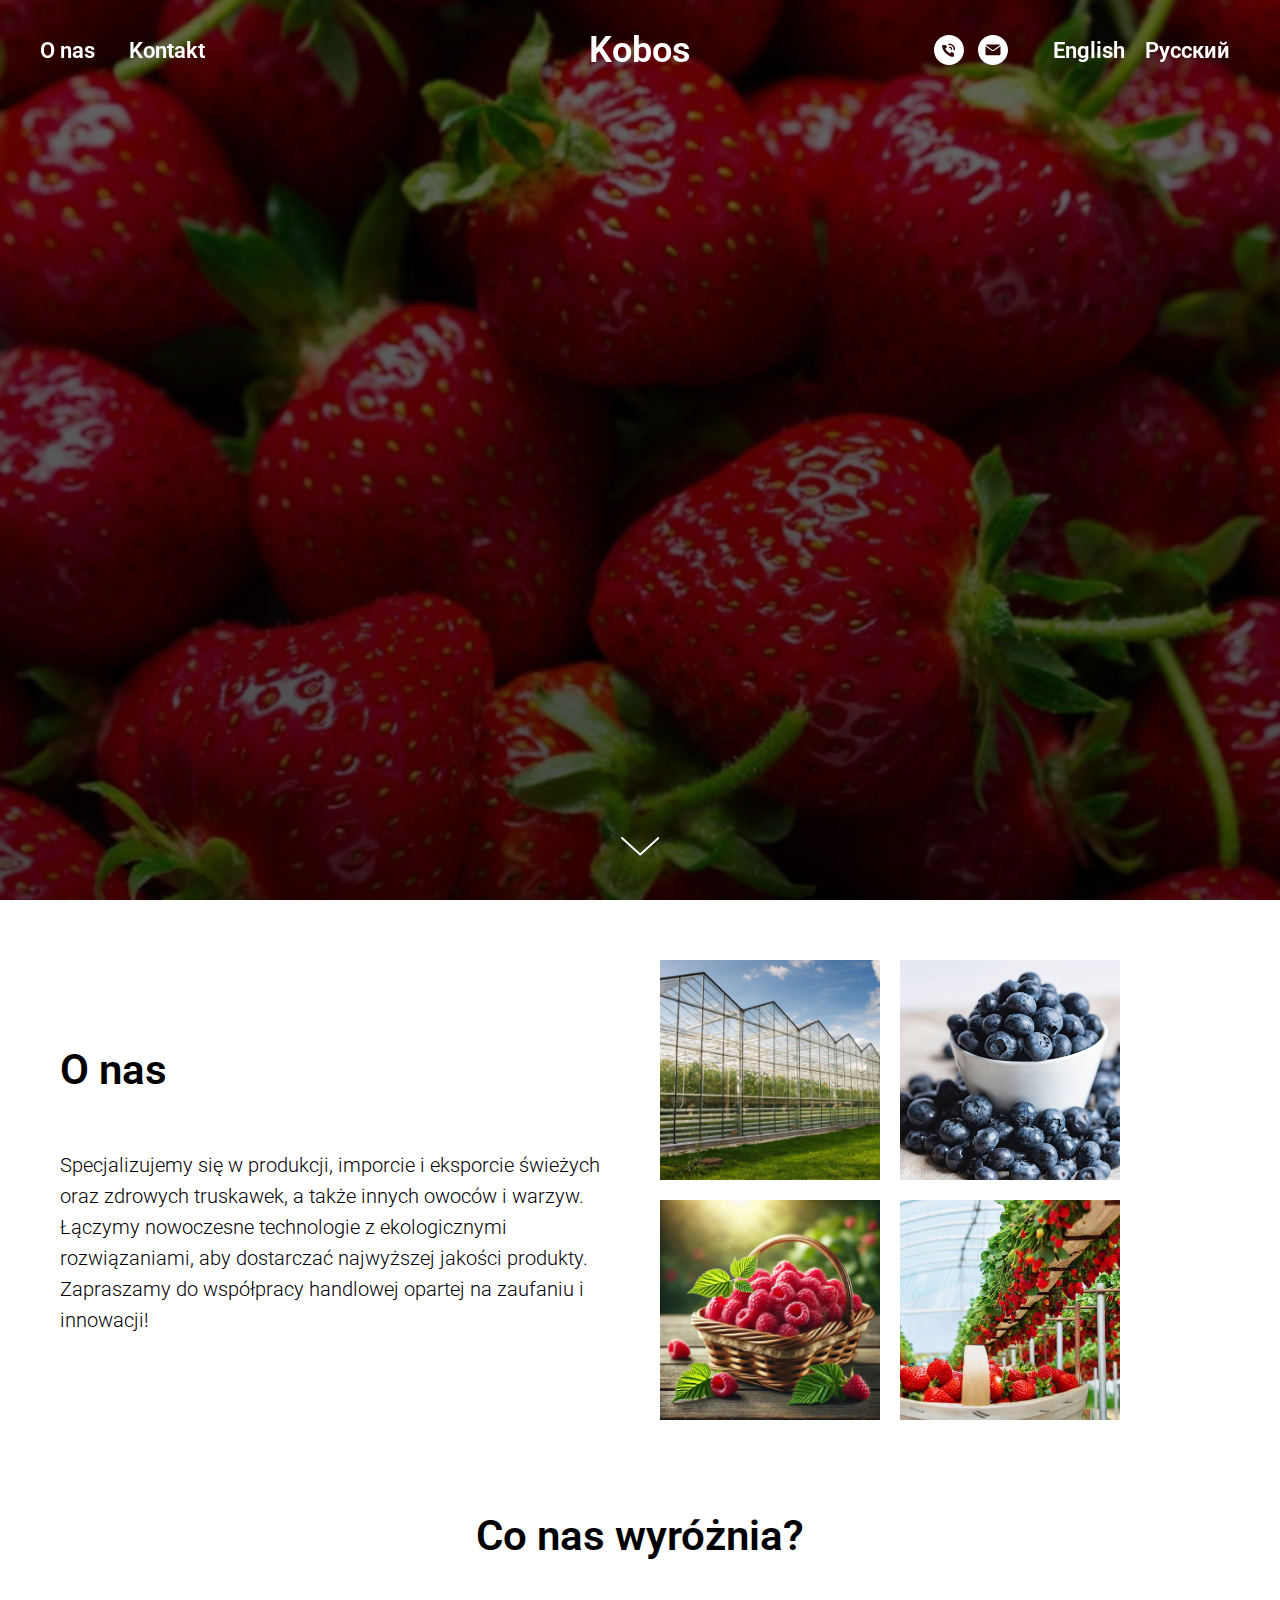
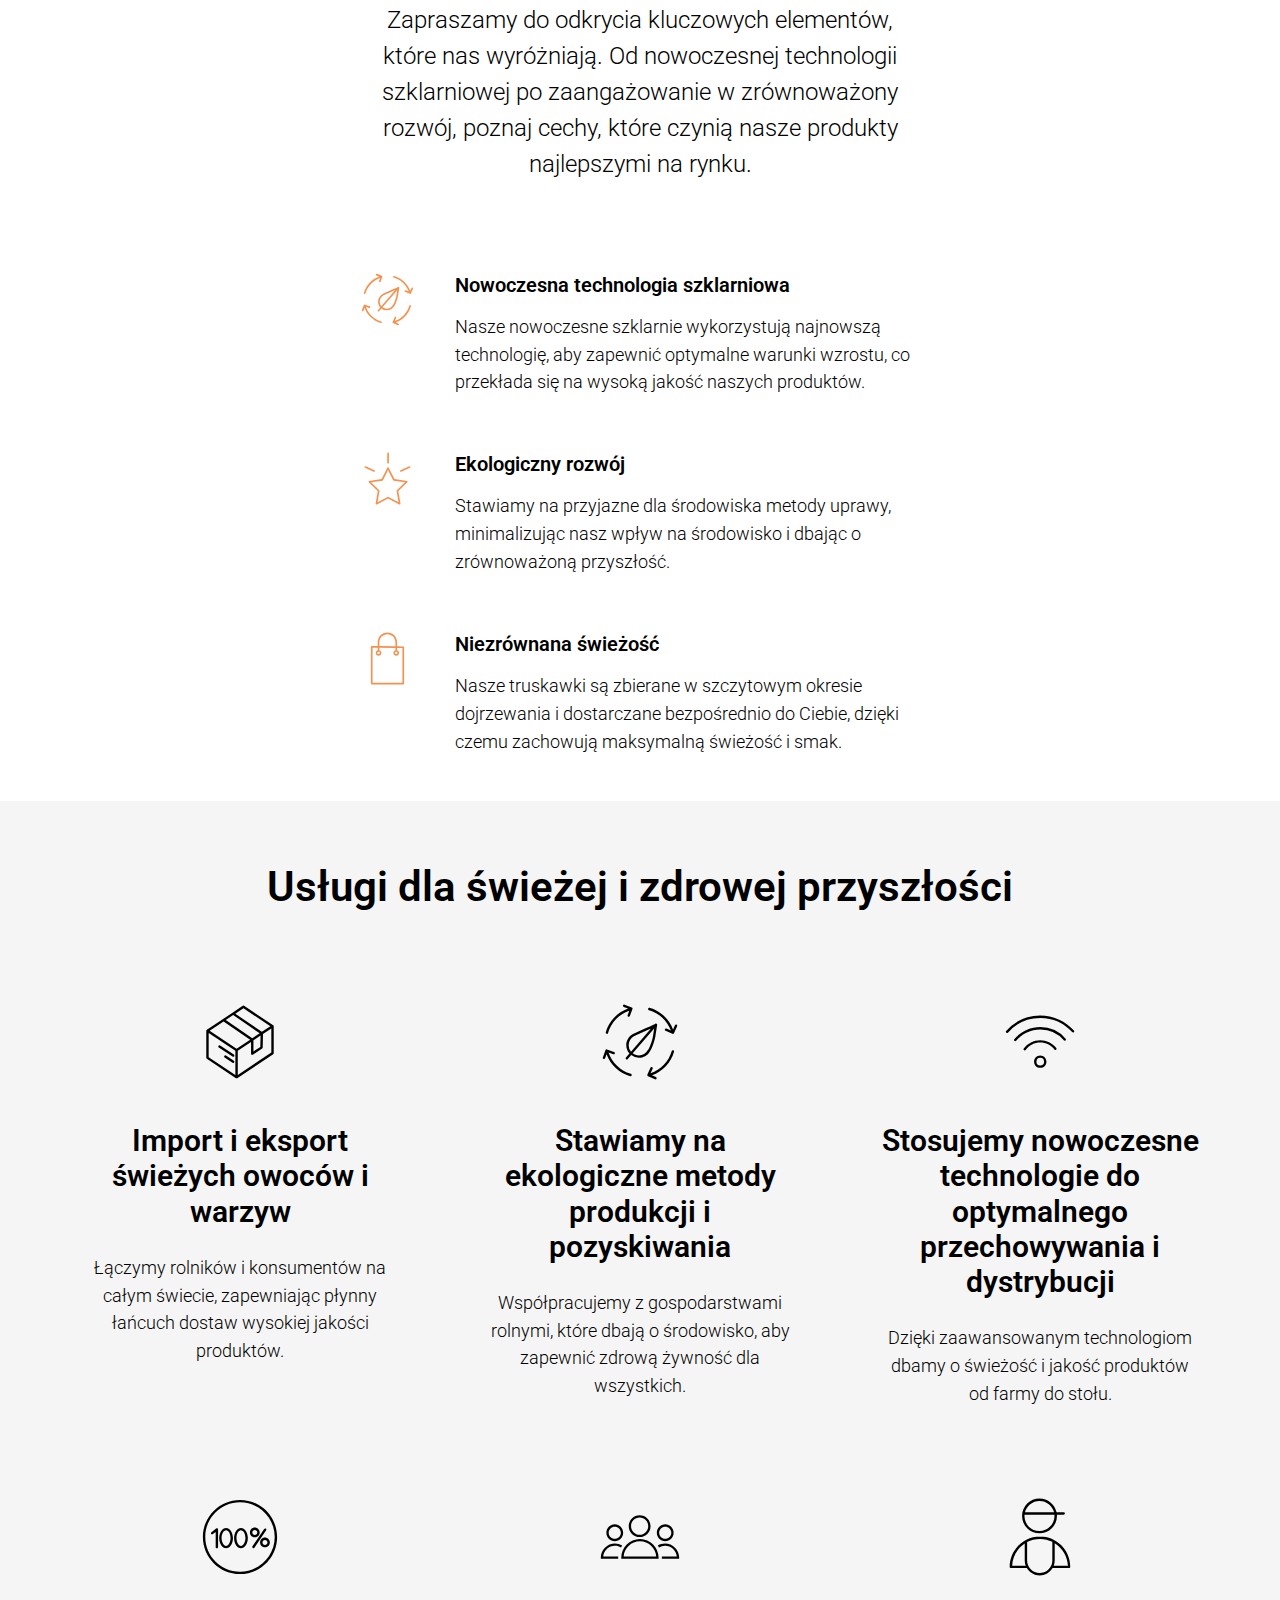
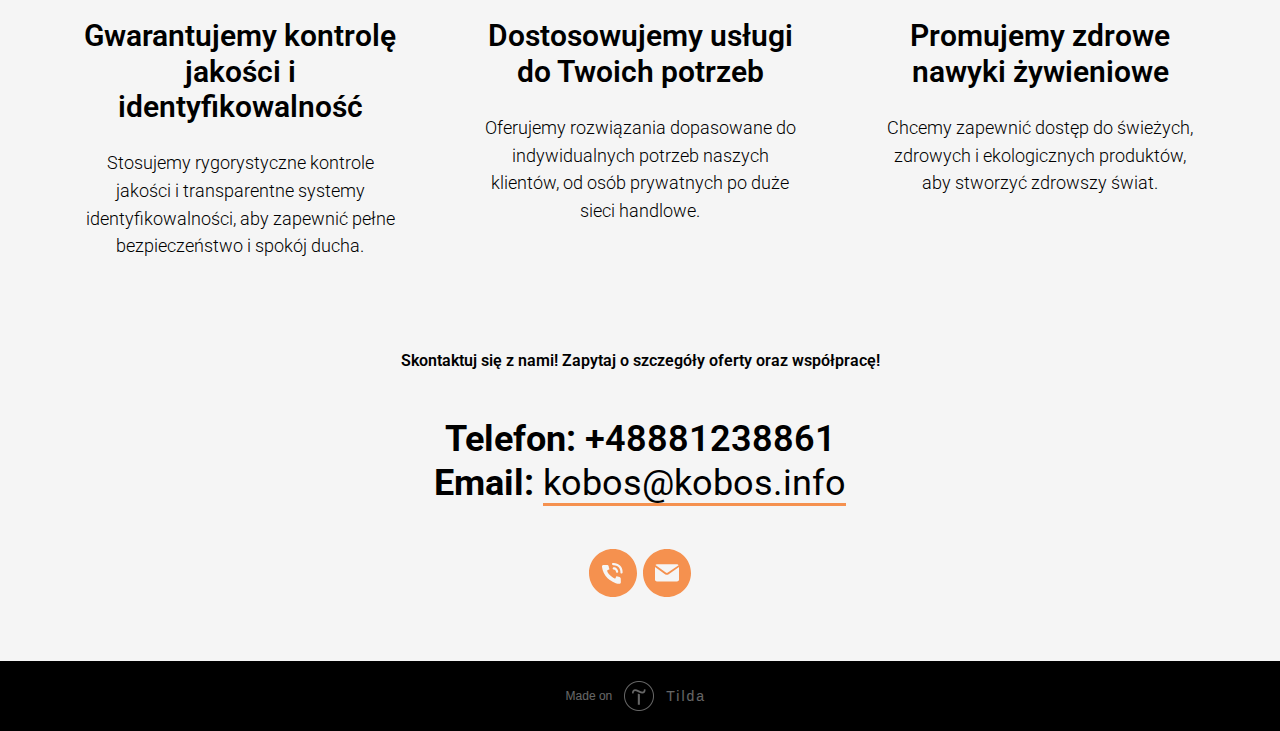
==== index.html @ 2c56009c "inx" ====
<!DOCTYPE html> <html> <head> <meta charset="utf-8" /> <meta http-equiv="Content-Type" content="text/html; charset=utf-8" /> <meta name="viewport" content="width=device-width, initial-scale=1.0" /> <!--metatextblock--> <title>Kobos</title> <meta name="description" content="Kobos to innowacyjna firma specjalizująca się w produkcji, imporcie i eksporcie świeżych truskawek oraz innych owoców i warzyw. Dzięki nowoczesnym technologiom szklarniowym i ekologicznym metodom uprawy, oferujemy produkty o niezrównanej świeżości i smaku. Nasze usługi obejmują kompleksowy łańcuch dostaw, kontrolę jakości oraz dostosowanie oferty do indywidualnych potrzeb klientów. " /> <meta property="og:url" content="http://thisisthetestpopolsku.com" /> <meta property="og:title" content="Kobos" /> <meta property="og:description" content="Kobos to innowacyjna firma specjalizująca się w produkcji, imporcie i eksporcie świeżych truskawek oraz innych owoców i warzyw. Dzięki nowoczesnym technologiom szklarniowym i ekologicznym metodom uprawy, oferujemy produkty o niezrównanej świeżości i smaku. Nasze usługi obejmują kompleksowy łańcuch dostaw, kontrolę jakości oraz dostosowanie oferty do indywidualnych potrzeb klientów. " /> <meta property="og:type" content="website" /> <meta property="og:image" content="images/tild3031-3932-4437-b536-663939386134__-__resize__504x__122222.jpg" /> <link rel="canonical" href="http://thisisthetestpopolsku.com"> <!--/metatextblock--> <meta name="format-detection" content="telephone=no" /> <meta http-equiv="x-dns-prefetch-control" content="on"> <link rel="dns-prefetch" href="https://ws.tildacdn.com">  <link rel="shortcut icon" href="images/tildafavicon.ico" type="image/x-icon" /> <!-- Assets --> <script src="https://neo.tildacdn.com/js/tilda-fallback-1.0.min.js" async charset="utf-8"></script> <link rel="stylesheet" href="css/tilda-grid-3.0.min.css" type="text/css" media="all" onerror="this.loaderr='y';"/> <link rel="stylesheet" href="css/tilda-blocks-page58656379.min.css?t=1734561489" type="text/css" media="all" onerror="this.loaderr='y';" /> <link rel="preconnect" href="https://fonts.gstatic.com"> <link href="https://fonts.googleapis.com/css2?family=Roboto:wght@300;400;500;700&subset=latin,cyrillic" rel="stylesheet"> <link rel="stylesheet" href="css/tilda-animation-2.0.min.css" type="text/css" media="all" onerror="this.loaderr='y';" /> <link rel="stylesheet" href="css/tilda-cover-1.0.min.css" type="text/css" media="all" onerror="this.loaderr='y';" /> <link rel="stylesheet" href="css/tilda-cards-1.0.min.css" type="text/css" media="all" onerror="this.loaderr='y';" /> <script nomodule src="js/tilda-polyfill-1.0.min.js" charset="utf-8"></script> <script type="text/javascript">function t_onReady(func) {if(document.readyState!='loading') {func();} else {document.addEventListener('DOMContentLoaded',func);}}
function t_onFuncLoad(funcName,okFunc,time) {if(typeof window[funcName]==='function') {okFunc();} else {setTimeout(function() {t_onFuncLoad(funcName,okFunc,time);},(time||100));}}function t_throttle(fn,threshhold,scope) {return function() {fn.apply(scope||this,arguments);};}</script> <script src="js/tilda-scripts-3.0.min.js" charset="utf-8" defer onerror="this.loaderr='y';"></script> <script src="js/tilda-blocks-page58656379.min.js?t=1734561489" charset="utf-8" async onerror="this.loaderr='y';"></script> <script src="js/lazyload-1.3.min.export.js" charset="utf-8" async onerror="this.loaderr='y';"></script> <script src="js/tilda-animation-2.0.min.js" charset="utf-8" async onerror="this.loaderr='y';"></script> <script src="js/tilda-menu-1.0.min.js" charset="utf-8" async onerror="this.loaderr='y';"></script> <script src="js/tilda-cover-1.0.min.js" charset="utf-8" async onerror="this.loaderr='y';"></script> <script src="js/tilda-paint-icons.min.js" charset="utf-8" async onerror="this.loaderr='y';"></script> <script src="js/tilda-cards-1.0.min.js" charset="utf-8" async onerror="this.loaderr='y';"></script> <script src="js/tilda-skiplink-1.0.min.js" charset="utf-8" async onerror="this.loaderr='y';"></script> <script src="js/tilda-events-1.0.min.js" charset="utf-8" async onerror="this.loaderr='y';"></script> <script type="text/javascript">window.dataLayer=window.dataLayer||[];</script> <script type="text/javascript">(function() {if((/bot|google|yandex|baidu|bing|msn|duckduckbot|teoma|slurp|crawler|spider|robot|crawling|facebook/i.test(navigator.userAgent))===false&&typeof(sessionStorage)!='undefined'&&sessionStorage.getItem('visited')!=='y'&&document.visibilityState){var style=document.createElement('style');style.type='text/css';style.innerHTML='@media screen and (min-width: 980px) {.t-records {opacity: 0;}.t-records_animated {-webkit-transition: opacity ease-in-out .2s;-moz-transition: opacity ease-in-out .2s;-o-transition: opacity ease-in-out .2s;transition: opacity ease-in-out .2s;}.t-records.t-records_visible {opacity: 1;}}';document.getElementsByTagName('head')[0].appendChild(style);function t_setvisRecs(){var alr=document.querySelectorAll('.t-records');Array.prototype.forEach.call(alr,function(el) {el.classList.add("t-records_animated");});setTimeout(function() {Array.prototype.forEach.call(alr,function(el) {el.classList.add("t-records_visible");});sessionStorage.setItem("visited","y");},400);}
document.addEventListener('DOMContentLoaded',t_setvisRecs);}})();</script></head> <body class="t-body" style="margin:0;"> <!--allrecords--> <div id="allrecords" data-tilda-export="yes" class="t-records" data-hook="blocks-collection-content-node" data-tilda-project-id="11294371" data-tilda-page-id="58656379" data-tilda-formskey="23a54589305b6c9b0b2cc1e511294371" data-tilda-cookie="no" data-tilda-lazy="yes" data-tilda-root-zone="one"> <div id="rec828900079" class="r t-rec" style=" " data-animationappear="off" data-record-type="446"> <!-- T446 --> <div id="nav828900079marker"></div> <div
id="nav828900079"
class="t446 t446__positionfixed "
style="background-color: rgba(0,0,0, 0); height:100px; " data-bgcolor-hex="#000000" data-bgcolor-rgba="rgba(0,0,0,0)" data-navmarker="nav828900079marker" data-appearoffset="" data-bgopacity-two="1" data-menushadow="" data-menushadow-css="0px 1px 3px rgba(0,0,0,0)" data-bgopacity="0" data-menu="yes" data-bgcolor-rgba-afterscroll="rgba(0,0,0,1)"> <div class="t446__maincontainer " style="height:100px;"> <div class="t446__logowrapper"> <div class="t446__logowrapper2"> <div> <div class="t446__logo t-title" field="title">Kobos</div> </div> </div> </div> <div class="t446__leftwrapper" style=" text-align: left;"> <div class="t446__leftmenuwrapper"> <ul class="t446__list t-menu__list"> <li class="t446__list_item" style="padding:0 15px 0 0;"> <a class="t-menu__link-item" href="#about" data-menu-submenu-hook="" data-menu-item-number="1">O nas</a> </li> <li class="t446__list_item" style="padding:0 0 0 15px;"> <a class="t-menu__link-item" href="#contacts" data-menu-submenu-hook="" data-menu-item-number="2">Kontakt</a> </li> </ul> </div> </div> <div class="t446__rightwrapper" style=" text-align: right;"> <div class="t446__rightmenuwrapper"> <ul class="t446__list t-menu__list"> </ul> </div> <div class="t446__additionalwrapper"> <div class="t-sociallinks"> <ul role="list" class="t-sociallinks__wrapper" aria-label="Social media links"> <!-- new soclinks --><li class="t-sociallinks__item t-sociallinks__item_phone"><a href="tel:+48881238861" target="_blank" rel="nofollow" aria-label="Telefon" title="Telefon" style="width: 30px; height: 30px;"><svg class="t-sociallinks__svg" role="presentation" width=30px height=30px viewBox="0 0 100 100" fill="none"
xmlns="http://www.w3.org/2000/svg"> <path fill-rule="evenodd" clip-rule="evenodd"
d="M50 100C77.6142 100 100 77.6142 100 50C100 22.3858 77.6142 0 50 0C22.3858 0 0 22.3858 0 50C0 77.6142 22.3858 100 50 100ZM50.0089 29H51.618C56.4915 29.0061 61.1633 30.9461 64.6073 34.3938C68.0512 37.8415 69.9856 42.5151 69.9856 47.3879V48.9968C69.9338 49.5699 69.6689 50.1027 69.2433 50.49C68.8177 50.8772 68.2623 51.0908 67.6868 51.0884H67.5029C66.8966 51.0358 66.3359 50.745 65.9437 50.2796C65.5516 49.8143 65.36 49.2124 65.4109 48.6061V47.3879C65.4109 43.7303 63.9578 40.2225 61.3711 37.6362C58.7844 35.0499 55.2761 33.597 51.618 33.597H50.3997C49.79 33.6488 49.1847 33.4563 48.7169 33.0619C48.2492 32.6675 47.9573 32.1035 47.9054 31.4939C47.8536 30.8843 48.0461 30.279 48.4406 29.8114C48.835 29.3437 49.3992 29.0518 50.0089 29ZM56.889 49.0132C56.4579 48.5821 56.2157 47.9975 56.2157 47.3879C56.2157 46.1687 55.7313 44.9994 54.869 44.1373C54.0068 43.2752 52.8374 42.7909 51.618 42.7909C51.0083 42.7909 50.4236 42.5488 49.9925 42.1177C49.5614 41.6867 49.3192 41.102 49.3192 40.4924C49.3192 39.8828 49.5614 39.2982 49.9925 38.8672C50.4236 38.4361 51.0083 38.1939 51.618 38.1939C54.0568 38.1939 56.3956 39.1626 58.1201 40.8868C59.8445 42.611 60.8133 44.9495 60.8133 47.3879C60.8133 47.9975 60.5711 48.5821 60.14 49.0132C59.7089 49.4442 59.1242 49.6864 58.5145 49.6864C57.9048 49.6864 57.3201 49.4442 56.889 49.0132ZM66.4011 69.0663L66.401 69.0846C66.3999 69.5725 66.2967 70.0547 66.0981 70.5003C65.8998 70.9451 65.611 71.3435 65.2499 71.67C64.8674 72.0182 64.4123 72.2771 63.9176 72.428C63.4516 72.5702 62.9613 72.6132 62.4782 72.5546C58.2475 72.53 53.4102 70.5344 49.1802 68.1761C44.8871 65.7827 41.0444 62.915 38.8019 60.9903L38.7681 60.9613L38.7367 60.9299C32.3303 54.5198 28.2175 46.1735 27.0362 37.186C26.9623 36.6765 27.0018 36.157 27.1519 35.6645C27.3027 35.1695 27.5615 34.7142 27.9094 34.3314C28.2397 33.9658 28.6436 33.6742 29.0944 33.4757C29.5447 33.2775 30.0316 33.1766 30.5234 33.1796H37.4967C38.299 33.1636 39.0826 33.4244 39.7156 33.9184C40.3527 34.4156 40.7979 35.1184 40.9754 35.9071L41.0038 36.0335V36.1631C41.0038 36.4901 41.0787 36.795 41.1847 37.2268C41.2275 37.4012 41.2755 37.5965 41.3256 37.8221L41.326 37.8238C41.583 38.9896 41.925 40.1351 42.3491 41.251L42.7322 42.259L38.4899 44.26L38.4846 44.2625C38.204 44.3914 37.986 44.6263 37.8784 44.9157L37.8716 44.934L37.8642 44.952C37.7476 45.236 37.7476 45.5545 37.8642 45.8385L37.9144 45.9608L37.9359 46.0912C38.0802 46.9648 38.5603 48.0981 39.4062 49.4169C40.243 50.7215 41.3964 52.1437 42.808 53.5872C45.6206 56.4634 49.3981 59.3625 53.5798 61.5387C53.8533 61.6395 54.1552 61.6343 54.4257 61.5231L54.4437 61.5157L54.462 61.5089C54.7501 61.4016 54.9842 61.1848 55.1133 60.9057L55.1148 60.9023L57.0232 56.6591L58.0397 57.03C59.1934 57.4509 60.3737 57.7947 61.5729 58.0592L61.5785 58.0605L61.5841 58.0618C62.152 58.1929 62.7727 58.3042 63.3802 58.3942L63.4231 58.4006L63.4654 58.4101C64.2537 58.5877 64.956 59.0332 65.453 59.6706C65.9429 60.2991 66.2033 61.0758 66.1916 61.8721L66.4011 69.0663Z"
fill="#ffffff" /> </svg></a></li>&nbsp;<li class="t-sociallinks__item t-sociallinks__item_email"><a href="mailto:kobos@kobos.info?subject=Szczegóły oferty." target="_blank" rel="nofollow" aria-label="Email" title="Email" style="width: 30px; height: 30px;"><svg class="t-sociallinks__svg" role="presentation" width=30px height=30px viewBox="0 0 100 100" fill="none" xmlns="http://www.w3.org/2000/svg"> <path fill-rule="evenodd" clip-rule="evenodd" d="M50 100C77.6142 100 100 77.6142 100 50C100 22.3858 77.6142 0 50 0C22.3858 0 0 22.3858 0 50C0 77.6142 22.3858 100 50 100ZM51.8276 49.2076L74.191 33.6901C73.4347 32.6649 72.2183 32 70.8466 32H29.1534C27.8336 32 26.6576 32.6156 25.8968 33.5752L47.5881 49.172C48.8512 50.0802 50.5494 50.0945 51.8276 49.2076ZM75 63.6709V37.6286L53.4668 52.57C51.1883 54.151 48.1611 54.1256 45.9095 52.5066L25 37.4719V63.6709C25 65.9648 26.8595 67.8243 29.1534 67.8243H70.8466C73.1405 67.8243 75 65.9648 75 63.6709Z" fill="#ffffff"/> </svg></a></li><!-- /new soclinks --> </ul> </div> <div class="t446__right_langs"> <div class="t446__right_buttons_wrap"> <div class="t446__right_langs_lang"> <a style="" href="kobos.info/en">English</a> </div> <div class="t446__right_langs_lang"> <a style="" href="kobos.info/ru">Русский</a> </div> </div> </div> </div> </div> </div> </div> <style>@media screen and (max-width:980px){#rec828900079 .t446{position:static;}}</style> <script>t_onReady(function() {t_onFuncLoad('t446_checkOverflow',function() {t_onFuncLoad('t446_setLogoPadding',function(){t446_setLogoPadding('828900079');});window.addEventListener('resize',t_throttle(function() {t446_checkOverflow('828900079','100');}));window.addEventListener('load',function() {t446_checkOverflow('828900079','100');});t446_checkOverflow('828900079','100');});t_onFuncLoad('t_menu__interactFromKeyboard',function() {t_menu__interactFromKeyboard('828900079');});});t_onReady(function() {t_onFuncLoad('t_menu__highlightActiveLinks',function() {t_menu__highlightActiveLinks('.t446__list_item a');});t_onFuncLoad('t_menu__findAnchorLinks',function() {t_menu__findAnchorLinks('828900079','.t446__list_item a');});});t_onReady(function() {t_onFuncLoad('t_menu__setBGcolor',function() {t_menu__setBGcolor('828900079','.t446');window.addEventListener('resize',t_throttle(function() {t_menu__setBGcolor('828900079','.t446');}));});});t_onReady(function() {t_onFuncLoad('t_menu__changeBgOpacity',function() {t_menu__changeBgOpacity('828900079','.t446');window.addEventListener('scroll',t_throttle(function() {t_menu__changeBgOpacity('828900079','.t446');}));});});</script> <style>#rec828900079 .t-menu__link-item{}@supports (overflow:-webkit-marquee) and (justify-content:inherit){#rec828900079 .t-menu__link-item,#rec828900079 .t-menu__link-item.t-active{opacity:1 !important;}}</style> <style> #rec828900079 .t446__logowrapper2 a{font-size:36px;color:#ffffff;font-weight:600;}#rec828900079 a.t-menu__link-item{font-size:22px;color:#ffffff;font-weight:600;}#rec828900079 .t446__right_langs_lang a{font-size:22px;color:#ffffff;font-weight:600;}</style> <style> #rec828900079 .t446__logo{color:#ffffff;font-weight:600;}@media screen and (min-width:900px){#rec828900079 .t446__logo{font-size:36px;}}</style> <!--[if IE 8]> <style>#rec828900079 .t446{filter:progid:DXImageTransform.Microsoft.gradient(startColorStr='#D9000000',endColorstr='#D9000000');}</style> <![endif]--> </div> <div id="rec828900080" class="r t-rec" style=" " data-animationappear="off" data-record-type="205"> <!-- cover --> <div class="t-cover" id="recorddiv828900080"bgimgfield="img"style="height:100vh;background-image:url('images/tild3031-3932-4437-b536-663939386134__-__resize__20x__122222.jpg');"> <div class="t-cover__carrier" id="coverCarry828900080"data-content-cover-id="828900080"data-content-cover-bg="images/tild3031-3932-4437-b536-663939386134__122222.jpg"data-display-changed="true"data-content-cover-height="100vh"data-content-cover-parallax=""data-content-use-image-for-mobile-cover=""style="height:100vh;background-attachment:scroll; "itemscope itemtype="http://schema.org/ImageObject"><meta itemprop="image" content="images/tild3031-3932-4437-b536-663939386134__122222.jpg"></div> <div class="t-cover__filter" style="height:100vh;background-image: -moz-linear-gradient(top, rgba(0,0,0,0.60), rgba(0,0,0,0.70));background-image: -webkit-linear-gradient(top, rgba(0,0,0,0.60), rgba(0,0,0,0.70));background-image: -o-linear-gradient(top, rgba(0,0,0,0.60), rgba(0,0,0,0.70));background-image: -ms-linear-gradient(top, rgba(0,0,0,0.60), rgba(0,0,0,0.70));background-image: linear-gradient(top, rgba(0,0,0,0.60), rgba(0,0,0,0.70));filter: progid:DXImageTransform.Microsoft.gradient(startColorStr='#66000000', endColorstr='#4c000000');"></div> <div class="t-container"> <div class="t-width t-width_10" style="margin:0 auto;"> <div class="t-cover__wrapper t-valign_middle" style="height:100vh; position: relative;z-index:1;"> <div class="t182"> <div data-hook-content="covercontent"> <div class="t182__wrapper"> <div class="t182__title t-title t-title_xl t-animate" data-animate-style="fadeinup" data-animate-group="yes" field="title"><strong style="font-family: Roboto;">Poczuj różnicę </strong></div> <div class="t182__descr t-descr t-descr_lg t-animate" data-animate-style="fadeinup" data-animate-group="yes" field="descr">Spróbuj wyjątkowego smaku i jakości naszych innowacyjnych truskawek oraz innych produktów, uprawianych w nowoczesnej szklarni z wykorzystaniem ekologicznych technologii.</div> </div> </div> </div> </div> </div> </div> <!-- arrow --> <div class="t-cover__arrow"><div class="t-cover__arrow-wrapper t-cover__arrow-wrapper_animated"><div class="t-cover__arrow_mobile"><svg role="presentation" class="t-cover__arrow-svg" style="fill:#ffffff;" x="0px" y="0px" width="38.417px" height="18.592px" viewBox="0 0 38.417 18.592" style="enable-background:new 0 0 38.417 18.592;"><g><path d="M19.208,18.592c-0.241,0-0.483-0.087-0.673-0.261L0.327,1.74c-0.408-0.372-0.438-1.004-0.066-1.413c0.372-0.409,1.004-0.439,1.413-0.066L19.208,16.24L36.743,0.261c0.411-0.372,1.042-0.342,1.413,0.066c0.372,0.408,0.343,1.041-0.065,1.413L19.881,18.332C19.691,18.505,19.449,18.592,19.208,18.592z"/></g></svg></div></div></div> <!-- arrow --> </div> </div> <div id="rec828900081" class="r t-rec" style=" " data-record-type="215"> <a name="about" style="font-size:0;"></a> </div> <div id="rec828900082" class="r t-rec t-rec_pt_60 t-rec_pb_90" style="padding-top:60px;padding-bottom:90px; " data-record-type="486"> <!-- T486 --> <div class="t486"> <div class="t-container"> <div class="t486__top t-col t-col_6 "> <div class="t486__textwrapper t-align_left"> <div class="t486__content t-valign_middle"> <div class="t486__box"> <div class="t486__title t-title t-title_xs " field="title">O nas</div> <div class="t486__descr t-descr t-descr_md " field="descr"><br />Specjalizujemy się w produkcji, imporcie i eksporcie świeżych oraz zdrowych truskawek, a także innych owoców i warzyw. Łączymy nowoczesne technologie z ekologicznymi rozwiązaniami, aby dostarczać najwyższej jakości produkty. Zapraszamy do współpracy handlowej opartej na zaufaniu i innowacji!</div> </div> </div> </div> </div> <div class="t-col t-col_5 "> <div class="t486__imgcontainer"> <div class="t486__row"> <div class="t486__imgwrapper" itemscope itemtype="http://schema.org/ImageObject"> <meta itemprop="image" content="images/tild3465-3631-4432-a630-343834353462__fotolia_70254094_s-8.jpg"> <div class="t486__blockimg t-bgimg" data-original="images/tild3465-3631-4432-a630-343834353462__fotolia_70254094_s-8.jpg"
bgimgfield="img"
style="background-image:url('images/tild3465-3631-4432-a630-343834353462__-__resizeb__20x__fotolia_70254094_s-8.jpg');"></div> <div class="t486__separator"></div> </div> <div class="t486__imgwrapper" itemscope itemtype="http://schema.org/ImageObject"> <meta itemprop="image" content="images/tild3261-6364-4937-b738-353063343534__131-bor-wki-i-ich-le.jpg"> <div class="t486__blockimg t-bgimg" data-original="images/tild3261-6364-4937-b738-353063343534__131-bor-wki-i-ich-le.jpg"
bgimgfield="img2"
style="background-image:url('images/tild3261-6364-4937-b738-353063343534__-__resizeb__20x__131-bor-wki-i-ich-le.jpg');"></div> <div class="t486__separator"></div> </div> </div> <div class="t486__row t486__row_last"> <div class="t486__imgwrapper" itemscope itemtype="http://schema.org/ImageObject"> <meta itemprop="image" content="images/tild6135-6334-4630-b036-613161666666__maliny.jpg"> <div class="t486__blockimg t-bgimg" data-original="images/tild6135-6334-4630-b036-613161666666__maliny.jpg"
bgimgfield="img3"
style="background-image:url('images/tild6135-6334-4630-b036-613161666666__-__resizeb__20x__maliny.jpg');"></div> <div class="t486__separator"></div> </div> <div class="t486__imgwrapper" itemscope itemtype="http://schema.org/ImageObject"> <meta itemprop="image" content="images/tild3063-3661-4535-b064-386335343566__12333.jpg"> <div class="t486__blockimg t-bgimg" data-original="images/tild3063-3661-4535-b064-386335343566__12333.jpg"
bgimgfield="img4"
style="background-image:url('images/tild3063-3661-4535-b064-386335343566__-__resizeb__20x__12333.jpg');"></div> <div class="t486__separator"></div> </div> </div> </div> </div> </div> </div> <script>t_onReady(function() {t_onFuncLoad('t486_setHeight',function() {window.addEventListener('resize',t_throttle(function() {t486_setHeight('828900082');}));t486_setHeight('828900082');var rec=document.querySelector('#rec828900082');if(rec) {var wrapper=rec.querySelector('.t486');if(wrapper) {wrapper.addEventListener('displayChanged',function() {t486_setHeight('828900082');});}}});});</script> <style> #rec828900082 .t486__title{color:#000000;}#rec828900082 .t486__descr{color:#000000;}</style> </div> <div id="rec828900088" class="r t-rec t-rec_pb_45" style="padding-bottom:45px;background-color:#ffffff; " data-record-type="508" data-bg-color="#ffffff"> <!-- t508 --> <div class="t508"> <div class="t-section__container t-container t-container_flex"> <div class="t-col t-col_12 "> <div
class="t-section__title t-title t-title_xs t-align_center t-margin_auto"
field="btitle">
Co nas wyróżnia?
</div> <div
class="t-section__descr t-descr t-descr_xl t-align_center t-margin_auto"
field="bdescr">
Zapraszamy do odkrycia kluczowych elementów, które nas wyróżniają. Od nowoczesnej technologii szklarniowej po zaangażowanie w zrównoważony rozwój, poznaj cechy, które czynią nasze produkty najlepszymi na rynku.
</div> </div> </div> <style>.t-section__descr {max-width:560px;}#rec828900088 .t-section__title {margin-bottom:40px;}#rec828900088 .t-section__descr {margin-bottom:90px;}@media screen and (max-width:960px) {#rec828900088 .t-section__title {margin-bottom:20px;}#rec828900088 .t-section__descr {margin-bottom:45px;}}</style> <ul role="list" class="t508__container t-container"> <li class="t-col t-col_6 t-prefix_3 t-item t-list__item "> <div class="t-cell t-valign_top"> <div class="t508__bgimg t-bgimg"
imgfield="li_img__1476889049104" data-original="images/lib__icons__tilda__recycle_eco_leaf.svg" data-color="#f5914f"
style=" background-image: url('images/lib__icons__tilda__recycle_eco_leaf.svg');"
itemscope itemtype="http://schema.org/ImageObject"> <meta itemprop="image" content="images/lib__icons__tilda__recycle_eco_leaf.svg"> </div> </div> <div class="t508__textwrapper t-cell t-valign_top"> <div class="t-name t-name_md t508__bottommargin" field="li_title__1476889049104"> Nowoczesna technologia szklarniowa</div> <div class="t508__descr t-descr t-descr_sm" field="li_descr__1476889049104"> Nasze nowoczesne szklarnie wykorzystują najnowszą technologię, aby zapewnić optymalne warunki wzrostu, co przekłada się na wysoką jakość naszych produktów.</div> </div> </li> <li class="t-col t-col_6 t-prefix_3 t-item t-list__item "> <div class="t-cell t-valign_top"> <div class="t508__bgimg t-bgimg"
imgfield="li_img__1476889075209" data-original="images/lib__tildaicon__32663364-6535-4231-b066-646430336266__quality.svg" data-color="#f5914f"
style=" background-image: url('images/lib__tildaicon__32663364-6535-4231-b066-646430336266__quality.svg');"
itemscope itemtype="http://schema.org/ImageObject"> <meta itemprop="image" content="images/lib__tildaicon__32663364-6535-4231-b066-646430336266__quality.svg"> </div> </div> <div class="t508__textwrapper t-cell t-valign_top"> <div class="t-name t-name_md t508__bottommargin" field="li_title__1476889075209">Ekologiczny rozwój</div> <div class="t508__descr t-descr t-descr_sm" field="li_descr__1476889075209"> Stawiamy na przyjazne dla środowiska metody uprawy, minimalizując nasz wpływ na środowisko i dbając o zrównoważoną przyszłość.</div> </div> </li> <li class="t-col t-col_6 t-prefix_3 t-item t-list__item "> <div class="t-cell t-valign_top"> <div class="t508__bgimg t-bgimg"
imgfield="li_img__1476889079427" data-original="images/lib__icons__tilda__bag_cart.svg" data-color="#f5914f"
style=" background-image: url('images/lib__icons__tilda__bag_cart.svg');"
itemscope itemtype="http://schema.org/ImageObject"> <meta itemprop="image" content="images/lib__icons__tilda__bag_cart.svg"> </div> </div> <div class="t508__textwrapper t-cell t-valign_top"> <div class="t-name t-name_md t508__bottommargin" field="li_title__1476889079427"> Niezrównana świeżość</div> <div class="t508__descr t-descr t-descr_sm" field="li_descr__1476889079427"> Nasze truskawki są zbierane w szczytowym okresie dojrzewania i dostarczane bezpośrednio do Ciebie, dzięki czemu zachowują maksymalną świeżość i smak.</div> </div> </li> </ul> </div> <script>t_onReady(function() {t_onFuncLoad('t__paintIcons',function() {t__paintIcons('828900088','.t508__img, .t508__bgimg');});});</script> </div> <div id="rec828900086" class="r t-rec t-rec_pt_60 t-rec_pb_30" style="padding-top:60px;padding-bottom:30px;background-color:#f5f5f5; " data-animationappear="off" data-record-type="844" data-bg-color="#f5f5f5"> <!-- t844 --> <div class="t844"> <div class="t-section__container t-container t-container_flex"> <div class="t-col t-col_12 "> <div
class="t-section__title t-title t-title_xs t-align_center t-margin_auto"
field="btitle">
Usługi dla świeżej i zdrowej przyszłości
</div> </div> </div> <style>.t-section__descr {max-width:560px;}#rec828900086 .t-section__title {margin-bottom:90px;}#rec828900086 .t-section__descr {}@media screen and (max-width:960px) {#rec828900086 .t-section__title {margin-bottom:45px;}}</style> <div class="t844__container t-card__container t-container"> <div class="t-card__col t-card__col_withoutbtn t844__col t-col t-col_4 t-align_center t-item"> <img class="t844__img t-img"
src="images/lib__icons__tilda__box_delivery.svg"
imgfield="li_img__6324642165530"
style="width:80px;" alt=""> <div class="t844__wrappercenter"> <div class="t-card__title t-heading t-heading_md" field="li_title__6324642165530">
Import i eksport świeżych owoców i warzyw
</div> <div class="t-card__descr t-descr t-descr_sm" field="li_descr__6324642165530">
Łączymy rolników i konsumentów na całym świecie, zapewniając płynny łańcuch dostaw wysokiej jakości produktów.
</div> </div> </div> <div class="t-card__col t-card__col_withoutbtn t844__col t-col t-col_4 t-align_center t-item"> <img class="t844__img t-img"
src="images/lib__icons__tilda__recycle_eco_leaf.svg"
imgfield="li_img__6324642165531"
style="width:80px;" alt=""> <div class="t844__wrappercenter"> <div class="t-card__title t-heading t-heading_md" field="li_title__6324642165531">
Stawiamy na ekologiczne metody produkcji i pozyskiwania
</div> <div class="t-card__descr t-descr t-descr_sm" field="li_descr__6324642165531">
Współpracujemy z gospodarstwami rolnymi, które dbają o środowisko, aby zapewnić zdrową żywność dla wszystkich.
</div> </div> </div> <div class="t-card__col t-card__col_withoutbtn t844__col t-col t-col_4 t-align_center t-item"> <img class="t844__img t-img"
src="images/lib__icons__tilda__wi-fi_wifi_network_internet.svg"
imgfield="li_img__6324642165532"
style="width:80px;" alt=""> <div class="t844__wrappercenter"> <div class="t-card__title t-heading t-heading_md" field="li_title__6324642165532">
Stosujemy nowoczesne technologie do optymalnego przechowywania i dystrybucji
</div> <div class="t-card__descr t-descr t-descr_sm" field="li_descr__6324642165532">
Dzięki zaawansowanym technologiom dbamy o świeżość i jakość produktów od farmy do stołu.
</div> </div> </div> <div class="t-clear t844__separator" style=""></div> <div class="t-card__col t-card__col_withoutbtn t844__col t-col t-col_4 t-align_center t-item"> <img class="t844__img t-img"
src="images/lib__icons__tilda__guarantee.svg"
imgfield="li_img__6324642165533"
style="width:80px;" alt=""> <div class="t844__wrappercenter"> <div class="t-card__title t-heading t-heading_md" field="li_title__6324642165533">
Gwarantujemy kontrolę jakości i identyfikowalność
</div> <div class="t-card__descr t-descr t-descr_sm" field="li_descr__6324642165533">
Stosujemy rygorystyczne kontrole jakości i transparentne systemy identyfikowalności, aby zapewnić pełne bezpieczeństwo i spokój ducha.
</div> </div> </div> <div class="t-card__col t-card__col_withoutbtn t844__col t-col t-col_4 t-align_center t-item"> <img class="t844__img t-img"
src="images/lib__icons__tilda__group_team_people.svg"
imgfield="li_img__6324642165534"
style="width:80px;" alt=""> <div class="t844__wrappercenter"> <div class="t-card__title t-heading t-heading_md" field="li_title__6324642165534">
Dostosowujemy usługi do Twoich potrzeb
</div> <div class="t-card__descr t-descr t-descr_sm" field="li_descr__6324642165534">
Oferujemy rozwiązania dopasowane do indywidualnych potrzeb naszych klientów, od osób prywatnych po duże sieci handlowe.
</div> </div> </div> <div class="t-card__col t-card__col_withoutbtn t844__col t-col t-col_4 t-align_center t-item"> <img class="t844__img t-img"
src="images/lib__icons__tilda__kid_boy_person.svg"
imgfield="li_img__6324642165535"
style="width:80px;" alt=""> <div class="t844__wrappercenter"> <div class="t-card__title t-heading t-heading_md" field="li_title__6324642165535">
Promujemy zdrowe nawyki żywieniowe
</div> <div class="t-card__descr t-descr t-descr_sm" field="li_descr__6324642165535">
Chcemy zapewnić dostęp do świeżych, zdrowych i ekologicznych produktów, aby stworzyć zdrowszy świat.
</div> </div> </div> </div> </div> <script>t_onReady(function() {t_onFuncLoad('t844_init',function() {t844_init('828900086');});});</script> </div> <div id="rec828900092" class="r t-rec" style=" " data-record-type="215"> <a name="contacts" style="font-size:0;"></a> </div> <div id="rec828900093" class="r t-rec t-rec_pt_60 t-rec_pb_60" style="padding-top:60px;padding-bottom:60px;background-color:#f5f5f5; " data-record-type="551" data-bg-color="#f5f5f5"> <!-- t551--> <div class="t551"> <div class="t-container"> <div class="t-col t-col_6 t-prefix_3 t-align_center"> <div class="t551__title t-name t-name_xs" field="title" data-animate-order="1">Skontaktuj się z nami! Zapytaj o szczegóły oferty oraz współpracę!</div> <div class="t551__contacts t-title t-title_xxs" field="text" data-animate-order="2" data-animate-delay="0.3"><strong>Telefon: </strong>+48881238861<br /><strong>Email: </strong><a href="mailto:kobos@kobos.info" style="font-weight: 400;">kobos@kobos.info</a><span style="font-weight: 400;"> </span></div> <div class="t-sociallinks"> <ul role="list" class="t-sociallinks__wrapper" aria-label="Social media links"> <!-- new soclinks --><li class="t-sociallinks__item t-sociallinks__item_phone"><a href="tel:+48881238861" target="_blank" rel="nofollow" aria-label="Telefon" title="Telefon" style="width: 48px; height: 48px;"><svg class="t-sociallinks__svg" role="presentation" width=48px height=48px viewBox="0 0 100 100" fill="none"
xmlns="http://www.w3.org/2000/svg"> <path fill-rule="evenodd" clip-rule="evenodd"
d="M50 100C77.6142 100 100 77.6142 100 50C100 22.3858 77.6142 0 50 0C22.3858 0 0 22.3858 0 50C0 77.6142 22.3858 100 50 100ZM50.0089 29H51.618C56.4915 29.0061 61.1633 30.9461 64.6073 34.3938C68.0512 37.8415 69.9856 42.5151 69.9856 47.3879V48.9968C69.9338 49.5699 69.6689 50.1027 69.2433 50.49C68.8177 50.8772 68.2623 51.0908 67.6868 51.0884H67.5029C66.8966 51.0358 66.3359 50.745 65.9437 50.2796C65.5516 49.8143 65.36 49.2124 65.4109 48.6061V47.3879C65.4109 43.7303 63.9578 40.2225 61.3711 37.6362C58.7844 35.0499 55.2761 33.597 51.618 33.597H50.3997C49.79 33.6488 49.1847 33.4563 48.7169 33.0619C48.2492 32.6675 47.9573 32.1035 47.9054 31.4939C47.8536 30.8843 48.0461 30.279 48.4406 29.8114C48.835 29.3437 49.3992 29.0518 50.0089 29ZM56.889 49.0132C56.4579 48.5821 56.2157 47.9975 56.2157 47.3879C56.2157 46.1687 55.7313 44.9994 54.869 44.1373C54.0068 43.2752 52.8374 42.7909 51.618 42.7909C51.0083 42.7909 50.4236 42.5488 49.9925 42.1177C49.5614 41.6867 49.3192 41.102 49.3192 40.4924C49.3192 39.8828 49.5614 39.2982 49.9925 38.8672C50.4236 38.4361 51.0083 38.1939 51.618 38.1939C54.0568 38.1939 56.3956 39.1626 58.1201 40.8868C59.8445 42.611 60.8133 44.9495 60.8133 47.3879C60.8133 47.9975 60.5711 48.5821 60.14 49.0132C59.7089 49.4442 59.1242 49.6864 58.5145 49.6864C57.9048 49.6864 57.3201 49.4442 56.889 49.0132ZM66.4011 69.0663L66.401 69.0846C66.3999 69.5725 66.2967 70.0547 66.0981 70.5003C65.8998 70.9451 65.611 71.3435 65.2499 71.67C64.8674 72.0182 64.4123 72.2771 63.9176 72.428C63.4516 72.5702 62.9613 72.6132 62.4782 72.5546C58.2475 72.53 53.4102 70.5344 49.1802 68.1761C44.8871 65.7827 41.0444 62.915 38.8019 60.9903L38.7681 60.9613L38.7367 60.9299C32.3303 54.5198 28.2175 46.1735 27.0362 37.186C26.9623 36.6765 27.0018 36.157 27.1519 35.6645C27.3027 35.1695 27.5615 34.7142 27.9094 34.3314C28.2397 33.9658 28.6436 33.6742 29.0944 33.4757C29.5447 33.2775 30.0316 33.1766 30.5234 33.1796H37.4967C38.299 33.1636 39.0826 33.4244 39.7156 33.9184C40.3527 34.4156 40.7979 35.1184 40.9754 35.9071L41.0038 36.0335V36.1631C41.0038 36.4901 41.0787 36.795 41.1847 37.2268C41.2275 37.4012 41.2755 37.5965 41.3256 37.8221L41.326 37.8238C41.583 38.9896 41.925 40.1351 42.3491 41.251L42.7322 42.259L38.4899 44.26L38.4846 44.2625C38.204 44.3914 37.986 44.6263 37.8784 44.9157L37.8716 44.934L37.8642 44.952C37.7476 45.236 37.7476 45.5545 37.8642 45.8385L37.9144 45.9608L37.9359 46.0912C38.0802 46.9648 38.5603 48.0981 39.4062 49.4169C40.243 50.7215 41.3964 52.1437 42.808 53.5872C45.6206 56.4634 49.3981 59.3625 53.5798 61.5387C53.8533 61.6395 54.1552 61.6343 54.4257 61.5231L54.4437 61.5157L54.462 61.5089C54.7501 61.4016 54.9842 61.1848 55.1133 60.9057L55.1148 60.9023L57.0232 56.6591L58.0397 57.03C59.1934 57.4509 60.3737 57.7947 61.5729 58.0592L61.5785 58.0605L61.5841 58.0618C62.152 58.1929 62.7727 58.3042 63.3802 58.3942L63.4231 58.4006L63.4654 58.4101C64.2537 58.5877 64.956 59.0332 65.453 59.6706C65.9429 60.2991 66.2033 61.0758 66.1916 61.8721L66.4011 69.0663Z"
fill="#f5914f" /> </svg></a></li>&nbsp;<li class="t-sociallinks__item t-sociallinks__item_email"><a href="mailto:kobos@kobos.info?subject=Szczegóły oferty." target="_blank" rel="nofollow" aria-label="Email" title="Email" style="width: 48px; height: 48px;"><svg class="t-sociallinks__svg" role="presentation" width=48px height=48px viewBox="0 0 100 100" fill="none" xmlns="http://www.w3.org/2000/svg"> <path fill-rule="evenodd" clip-rule="evenodd" d="M50 100C77.6142 100 100 77.6142 100 50C100 22.3858 77.6142 0 50 0C22.3858 0 0 22.3858 0 50C0 77.6142 22.3858 100 50 100ZM51.8276 49.2076L74.191 33.6901C73.4347 32.6649 72.2183 32 70.8466 32H29.1534C27.8336 32 26.6576 32.6156 25.8968 33.5752L47.5881 49.172C48.8512 50.0802 50.5494 50.0945 51.8276 49.2076ZM75 63.6709V37.6286L53.4668 52.57C51.1883 54.151 48.1611 54.1256 45.9095 52.5066L25 37.4719V63.6709C25 65.9648 26.8595 67.8243 29.1534 67.8243H70.8466C73.1405 67.8243 75 65.9648 75 63.6709Z" fill="#f5914f"/> </svg></a></li><!-- /new soclinks --> </ul> </div> </div> </div> </div> </div> <div id="rec828900094" class="r t-rec" style=" " data-record-type="394"> <style>#allrecords .t-text a:not(.t-card__link),#allrecords .t-descr a:not(.t-card__link),#allrecords .t-heading a:not(.t-card__link):not(.t-feed__link),#allrecords .t-title a:not(.t-card__link),#allrecords .t-impact-text a:not(.t-card__link),#allrecords .t-text-impact a:not(.t-card__link),#allrecords .t-name:not(.t-feed__parts-switch-btn) a:not(.t794__typo):not(.t-menusub__link-item):not(.t-card__link):not(.t-feed__link),#allrecords .t-uptitle a:not(.t-card__link){color:inherit;font-weight:inherit;border-bottom:2px solid #f5914f;-webkit-box-shadow:inset 0px -1px 0px 0px #f5914f;-moz-box-shadow:inset 0px -1px 0px 0px #f5914f;box-shadow:inset 0px -1px 0px 0px #f5914f;}</style> </div> </div> <!--/allrecords--> <!-- Tilda copyright. Don't remove this line --><div class="t-tildalabel " id="tildacopy" data-tilda-sign="11294371#58656379"><a href="https://tilda.cc/" class="t-tildalabel__link"><div class="t-tildalabel__wrapper"><div class="t-tildalabel__txtleft">Made on </div><div class="t-tildalabel__wrapimg"><img src="images/tildacopy.png" class="t-tildalabel__img" fetchpriority="low" alt=""></div><div class="t-tildalabel__txtright">Tilda</div></div></a></div> <!-- Stat --> <script type="text/javascript">if(!window.mainTracker) {window.mainTracker='tilda';}
window.tildastatcookie='no';setTimeout(function(){(function(d,w,k,o,g) {var n=d.getElementsByTagName(o)[0],s=d.createElement(o),f=function(){n.parentNode.insertBefore(s,n);};s.type="text/javascript";s.async=true;s.key=k;s.id="tildastatscript";s.src=g;if(w.opera=="[object Opera]") {d.addEventListener("DOMContentLoaded",f,false);} else {f();}})(document,window,'2a938a41c4926d919475858b962ac813','script','js/tilda-stat-1.0.min.js');},2000);</script> </body> </html>
---- css/tilda-grid-3.0.min.css ----
*,*:before,*:after{-webkit-box-sizing:content-box;-moz-box-sizing:content-box;box-sizing:content-box}div,span,h1,h2,h3,h4,h5,h6,p,blockquote,pre,a,code,img,b,u,i,center,table,tr,th,td,video{margin:0;padding:0;border:0}sup{line-height:0;font-size:smaller;vertical-align:super}sub{line-height:0;font-size:smaller;vertical-align:sub}.t-clear{clear:both}.t-row{margin:0}.t-container{margin-left:auto;margin-right:auto;width:100%;max-width:1200px;padding:0}.t-container.flexx{display:-webkit-box;display:-moz-box;display:-ms-flexbox;display:-webkit-flex;display:flex}.t-container_flex{display:-webkit-box;display:-moz-box;display:-ms-flexbox;display:-webkit-flex;display:flex}.t-container_100{width:100%;padding:0}.t-container_10{margin-left:auto;margin-right:auto;width:100%;max-width:1000px;padding:0}.t-container_8{margin-left:auto;margin-right:auto;width:100%;max-width:800px;padding:0}.t-container:before,.t-container:after,.t-container_10:before,.t-container_10:after,.t-container_8:before,.t-container_8:after,.t-container_100:before,.t-container_100:after{display:table;content:" ";width:0}.t-container:after,.t-container_10:after,.t-container_8:after,.t-container_100:after{clear:both}.t-col{display:inline;float:left;margin-left:20px;margin-right:20px;width:100%}.t-col.flexx{align-items:stretch;height:inherit;margin-top:auto;margin-bottom:auto}.t-col_flex{align-items:stretch;height:inherit;margin-top:auto;margin-bottom:auto}.t-col_1{max-width:60px}.t-col_2{max-width:160px}.t-col_3{max-width:260px}.t-col_4{max-width:360px}.t-col_5{max-width:460px}.t-col_6{max-width:560px}.t-col_7{max-width:660px}.t-col_8{max-width:760px}.t-col_9{max-width:860px}.t-col_10{max-width:960px}.t-col_11{max-width:1060px}.t-col_12{max-width:1160px}.t-col_100{max-width:100vw}.t-prefix_1{padding-left:100px}.t-prefix_2{padding-left:200px}.t-prefix_3{padding-left:300px}.t-prefix_4{padding-left:400px}.t-prefix_5{padding-left:500px}.t-prefix_6{padding-left:600px}.t-prefix_7{padding-left:700px}.t-prefix_8{padding-left:800px}.t-prefix_9{padding-left:900px}.t-prefix_10{padding-left:1000px}.t-prefix_11{padding-left:1100px}.t-prefix_12{padding-left:1200px}.t-width{width:100%}.t-width_1{max-width:60px}.t-width_2{max-width:160px}.t-width_3{max-width:260px}.t-width_4{max-width:360px}.t-width_5{max-width:460px}.t-width_6{max-width:560px}.t-width_7{max-width:660px}.t-width_8{max-width:760px}.t-width_9{max-width:860px}.t-width_10{max-width:960px}.t-width_11{max-width:1060px}.t-width_12{max-width:1160px}.t-width_100{max-width:100%}.t-cell{display:table-cell;vertical-align:middle;height:100%;margin-left:0;margin-right:0}.t-cell_25{width:25vw}.t-cell_33{width:33.3333333vw}.t-cell_50{width:50vw}.t-cell_100{width:100vw}@media screen and (max-width:1200px){.t-container{max-width:960px;padding:0}.t-container_10{max-width:780px}.t-container_8{max-width:640px}.t-col{display:inline;float:left;margin-left:10px;margin-right:10px;width:100%}.t-col_1{max-width:60px}.t-col_2{max-width:140px}.t-col_3{max-width:220px}.t-col_4{max-width:300px}.t-col_5{max-width:380px}.t-col_6{max-width:460px}.t-col_7{max-width:540px}.t-col_8{max-width:620px}.t-col_9{max-width:700px}.t-col_10{max-width:780px}.t-col_11{max-width:860px}.t-col_12{max-width:940px}.t-prefix_1{padding-left:80px}.t-prefix_2{padding-left:160px}.t-prefix_3{padding-left:240px}.t-prefix_4{padding-left:320px}.t-prefix_5{padding-left:400px}.t-prefix_6{padding-left:480px}.t-prefix_7{padding-left:560px}.t-prefix_8{padding-left:640px}.t-prefix_9{padding-left:720px}.t-prefix_10{padding-left:800px}.t-prefix_11{padding-left:880px}.t-prefix_12{padding-left:960px}.t-width_1{max-width:60px}.t-width_2{max-width:140px}.t-width_3{max-width:220px}.t-width_4{max-width:300px}.t-width_5{max-width:380px}.t-width_6{max-width:460px}.t-width_7{max-width:540px}.t-width_8{max-width:620px}.t-width_9{max-width:700px}.t-width_10{max-width:780px}.t-width_11{max-width:860px}.t-width_12{max-width:940px}.t-width_100{max-width:100%}}@media screen and (max-width:960px){.t-container{max-width:640px}.t-container.flexx{display:block}.t-container_flex{display:block}.t-col{display:block;float:none;padding-left:20px;padding-right:20px;margin:0;width:100%;max-width:100%;box-sizing:border-box}.t-col_1,.t-col_2,.t-col_3,.t-col_4,.t-col_5,.t-col_6,.t-col_7,.t-col_8,.t-col_9,.t-col_10,.t-col_11,.t-col_12{width:100%;max-width:100%}.t-prefix_1,.t-prefix_2,.t-prefix_3,.t-prefix_4,.t-prefix_5,.t-prefix_6,.t-prefix_7,.t-prefix_8,.t-prefix_9,.t-prefix_10,.t-prefix_11,.t-prefix_12{padding-left:none}}
---- css/tilda-blocks-page58656379.min.css ----
.csssize{height:6497px}.t-body{margin:0}#allrecords{-webkit-font-smoothing:antialiased;background-color:none}#allrecords a{color:#ff8562;text-decoration:none}#allrecords a,#allrecords button,#allrecords .t-radio,#allrecords .t-checkbox,#allrecords .t-img-select{outline:none}#allrecords a:focus-visible,#allrecords button:focus-visible,#allrecords .t-focusable,#allrecords .t-focusable .t-btn,#allrecords .t-focusable .t-btntext,#allrecords .t-img-select:focus-visible+.t-img-select__indicator,#allrecords .t-img-select:focus-visible+.t-img-select__indicator:after,#allrecords .t-radio:focus-visible+.t-radio__indicator,#allrecords .t-checkbox:focus-visible+.t-checkbox__indicator{outline-color:#2015FF;outline-offset:4px;outline-style:auto}#allrecords .t-descr a:focus-visible,#allrecords .t-sociallinks a:focus-visible,#allrecords .ya-share2__link:focus-visible{outline-offset:2px}#allrecords a[href^=tel]{color:inherit;text-decoration:none}#allrecords ol{padding-left:22px}#allrecords ul{padding-left:20px}#allrecords b,#allrecords strong{font-weight:700}@media print{body,html{min-width:1200px;max-width:1200px;padding:0;margin:0 auto;border:none}}.t-records{-webkit-font_smoothing:antialiased;background-color:none}.t-records a{color:#ff8562;text-decoration:none}.t-records a[href^=tel]{color:inherit;text-decoration:none}.t-records ol{padding-left:22px;margin-top:0;margin-bottom:10px}.t-records ul{padding-left:20px;margin-top:0;margin-bottom:10px}.t-mbfix{opacity:.01;-webkit-transform:translateX(0);-ms-transform:translateX(0);transform:translateX(0);position:fixed;width:100%;height:500px;background-color:white;top:0;left:0;z-index:10000;-webkit-transition:all 0.1s ease;transition:all 0.1s ease}.t-mbfix_hide{-webkit-transform:translateX(3000px);-ms-transform:translateX(3000px);transform:translateX(3000px)}img:not([src]){visibility:hidden}.t-body_scroll-locked{position:fixed;left:0;width:100%;height:100%;overflow:hidden}.r_anim{-webkit-transition:opacity 0.5s;transition:opacity 0.5s}.r_hidden{opacity:0}.r_showed{opacity:1}@media screen and (max-width:1024px){a:active,button:active{-webkit-tap-highlight-color:rgba(255,255,255,.1)}}.t-text{font-family:'Roboto',Arial,sans-serif;font-weight:300;color:#000000}.t-text-impact{font-family:'Roboto',Arial,sans-serif;font-weight:300;color:#000000}.t-name{font-family:'Roboto',Arial,sans-serif;font-weight:600;color:#000000}.t-name_xs{font-size:16px;line-height:1.35}.t-name_md{font-size:20px;line-height:1.35}.t-heading{font-family:'Roboto',Arial,sans-serif;font-weight:600;color:#000000}.t-heading_md{font-size:30px;line-height:1.17}.t-title{font-family:'Roboto',Arial,sans-serif;font-weight:600;color:#000000}.t-title_xxs{font-size:36px;line-height:1.23}.t-title_xs{font-size:42px;line-height:1.23}.t-title_xl{font-size:72px;line-height:1.17}.t-descr{font-family:'Roboto',Arial,sans-serif;font-weight:300;color:#000000}.t-descr_sm{font-size:18px;line-height:1.55}.t-descr_md{font-size:20px;line-height:1.55}.t-descr_lg{font-size:22px;line-height:1.55}.t-descr_xl{font-size:24px;line-height:1.5}.t-uptitle{font-family:'Roboto',Arial,sans-serif;font-weight:600;color:#000000;letter-spacing:2.5px}.t-align_center{text-align:center}.t-align_left{text-align:left}.t-margin_auto{margin-left:auto;margin-right:auto}.t-valign_middle{vertical-align:middle}.t-valign_top{vertical-align:top}.t-tildalabel{background-color:#000;color:#fff;width:100%;height:70px;font-family:Arial;font-size:14px}.t-tildalabel:hover .t-tildalabel__wrapper{opacity:1}.t-tildalabel__wrapper{display:table;height:30px;width:270px;margin:0 auto;padding-top:20px;opacity:.4}.t-tildalabel__txtleft{display:table-cell;width:120px;height:30px;vertical-align:middle;text-align:right;padding-right:12px;font-weight:300;font-size:12px}.t-tildalabel__wrapimg{display:table-cell;width:30px;height:30px;vertical-align:middle}.t-tildalabel__img{width:30px;height:30px;vertical-align:middle}.t-tildalabel__txtright{display:table-cell;width:120px;height:30px;vertical-align:middle;padding-left:12px;font-weight:500;letter-spacing:2px}.t-tildalabel__link{color:#fff;text-decoration:none;vertical-align:middle}.t-rec_pt_60{padding-top:60px}.t-rec_pb_30{padding-bottom:30px}.t-rec_pb_45{padding-bottom:45px}.t-rec_pb_60{padding-bottom:60px}.t-rec_pb_90{padding-bottom:90px}@media screen and (max-width:1200px){.t-descr_sm{font-size:16px}.t-descr_md{font-size:18px}.t-descr_lg{font-size:20px}.t-descr_xl{font-size:22px}.t-title_xxs{font-size:32px}.t-title_xs{font-size:38px}.t-title_xl{font-size:68px}.t-name_xs{font-size:14px}.t-name_md{font-size:18px}.t-heading_md{font-size:28px}}@media screen and (max-width:640px){.t-descr_sm{font-size:14px;line-height:1.45}.t-descr_md{font-size:16px;line-height:1.45}.t-descr_lg{font-size:18px;line-height:1.45}.t-descr_xl{font-size:20px;line-height:1.4}.t-title_xxs{font-size:28px}.t-title_xs{font-size:30px}.t-title_xl{font-size:32px}.t-name_xs{font-size:12px}.t-name_md{font-size:16px}.t-heading_md{font-size:24px}}@media screen and (max-width:480px){.t-title_xl{font-size:30px}.t-rec_pt_60{padding-top:60px}.t-rec_pb_30{padding-bottom:30px}.t-rec_pb_45{padding-bottom:45px}.t-rec_pb_60{padding-bottom:60px}.t-rec_pb_90{padding-bottom:90px}}.t-menusub__menu{display:none}.t446__leftmenuwrapper,.t446__rightmenuwrapper,.t446__additionalwrapper{display:inline-table;height:100%;vertical-align:middle}.t446__leftmenuwrapper .t446__list,.t446__rightmenuwrapper .t446__list{display:table-cell;vertical-align:middle}.t446__burgerwrapper{display:table-cell;vertical-align:middle;padding-left:40px}.t446__burgerwrapper_overflow{display:none}.t446__burgerlinkwrapper{width:100%;height:100%;display:block;position:relative}.t446__burger{width:28px;height:20px;-webkit-transform:rotate(0deg);-moz-transform:rotate(0deg);-o-transform:rotate(0deg);transform:rotate(0deg);-webkit-transition:.5s ease-in-out;-moz-transition:.5s ease-in-out;-o-transition:.5s ease-in-out;transition:.5s ease-in-out;cursor:pointer;z-index:999}.t446__burger_big{width:42px;height:32px}.t446__burger_small{width:22px;height:14px}.t446__burger .t446__burgerline{display:block;position:absolute;width:100%;opacity:1;left:0;-webkit-transform:rotate(0deg);-moz-transform:rotate(0deg);-o-transform:rotate(0deg);transform:rotate(0deg);-webkit-transition:.25s ease-in-out;-moz-transition:.25s ease-in-out;-o-transition:.25s ease-in-out;transition:.25s ease-in-out;height:3px;background-color:#000}.t446__burger_big .t446__burgerline{height:5px}.t446__burger_small .t446__burgerline{height:2px}.t446__burger .t446__burgerline:nth-child(1){top:0}.t446__burger .t446__burgerline:nth-child(2),.t446__burger .t446__burgerline:nth-child(3){top:8px}.t446__burger_big .t446__burgerline:nth-child(2),.t446__burger_big .t446__burgerline:nth-child(3){top:13px}.t446__burger_small .t446__burgerline:nth-child(2),.t446__burger_small .t446__burgerline:nth-child(3){top:6px}.t446__burger .t446__burgerline:nth-child(4){top:16px}.t446__burger_big .t446__burgerline:nth-child(4){top:26px}.t446__burger_small .t446__burgerline:nth-child(4){top:12px}.t446__logowrapper{position:absolute;left:50%;display:table;height:inherit}.t446__logowrapper2{display:table-cell;vertical-align:middle;position:relative;left:-50%;z-index:100}.t446__logowrapper2 a{display:inline-block}.t446__imglogo{max-width:300px;height:auto;display:block}.t446__leftwrapper,.t446__rightwrapper{width:50%;box-sizing:border-box;position:absolute;height:100%}.t446__leftwrapper{text-align:right;padding-right:200px;padding-left:40px;left:0}.t446__rightwrapper{text-align:left;padding-left:200px;padding-right:40px;right:0}.t446__burgerwrapper_smallscreen{display:none}@media screen and (max-width:1200px){.t446__leftwrapper{padding-left:20px}.t446__rightwrapper{padding-right:20px}}.t446__mobile{display:none;position:static;width:100%;z-index:990;top:0}@media screen and (max-width:980px){.t446__mobile{background-color:#111;display:block}.t446__logowrapper{position:static;display:table;width:100%;padding:20px;box-sizing:border-box}.t446__logowrapper2{display:block;position:static}.t446__leftwrapper,.t446__rightwrapper,.rightmenuwrapper{position:static;padding:0!important;width:100%;height:initial}.t446__rightmenuwrapper,.t446__additionalwrapper,.t446__leftmenuwrapper,.t446__leftmenuwrapper .t446__list,.t446__rightmenuwrapper .t446__list{display:block}.t446__additionalwrapper{position:static;padding:40px 0}.t446__burgerwrapper_bigscreen{display:none!important}.t446__burger{float:right}.t446__burgerwrapper_smallscreen{display:block;display:block;padding:20px}}.t446{width:100%;height:80px;z-index:990;position:fixed;top:0;box-shadow:0 1px 3px rgba(0,0,0,0);-webkit-transition:background-color 300ms linear;-moz-transition:background-color 300ms linear;-o-transition:background-color 300ms linear;-ms-transition:background-color 300ms linear;transition:background-color 300ms linear}.t446__beforeready{visibility:hidden}.t446 ul{margin:0}.t446__maincontainer{width:100%;height:80px;display:table;position:relative}.t446__maincontainer.t446__c12collumns{max-width:1200px;margin:0 auto}.t446__logo{display:inline-block;font-size:24px;font-weight:400;white-space:nowrap}.t446__list{list-style-type:none;margin:0;padding:0!important}.t446__list_item{clear:both;font-family:'Roboto',Arial,sans-serif;font-size:16px;display:inline-block;padding-left:15px;padding-right:15px;margin:0;color:#000000;white-space:nowrap}.t446__list_item .t-active{opacity:.7}.t446__list_item:first-child{padding-left:0}.t446__list_item:last-child{padding-right:0}.t446__right_descr{padding-left:30px;display:table-cell;vertical-align:middle;white-space:nowrap;font-family:'Roboto',Arial,sans-serif;font-size:13px;color:#000000}.t446__right_buttons{padding-left:30px;display:table-cell;vertical-align:middle}.t446__right_buttons_wrap{display:table;width:auto;float:right}.t446__right_buttons_but{display:table-cell;vertical-align:middle}.t446__right_share_buttons{display:table-cell;vertical-align:middle;min-width:140px;padding-left:30px}.t446 .b-share{display:table!important;float:right}.t446 .b-share-btn__wrap{display:table-cell!important;float:none!important;padding-left:5px!important}.t446__right_langs{padding-left:30px;display:table-cell;vertical-align:middle}.t446__right_langs_wrap{display:table;width:auto;float:right}.t446__right_langs_lang{display:table-cell;vertical-align:middle;padding:0 10px;font-family:'Roboto',Arial,sans-serif;font-size:16px;color:#000000}.t446 .t-sociallinks,.t446__right_social_links{padding-left:30px;display:table-cell;vertical-align:middle;line-height:0}.t446 .t-sociallinks__wrapper,.t446__right_social_links_wrap{display:table;width:auto}#allrecords .t446 ul.t-sociallinks__wrapper{padding-left:0;list-style:none}.t446 .t-sociallinks a,.t446__right_social_links a{display:block;vertical-align:middle}.t446 .t-sociallinks__item,.t446__right_social_links_item{display:table-cell;vertical-align:middle;padding:0 5px}.t446 a,#allrecords .t446 a{text-decoration:none;color:#000000}.t446 .t-btn{height:40px;font-size:14px;padding-left:30px;padding-right:30px;margin-left:10px}@media screen and (max-width:1200px){.t446__padding40px{width:20px}.t446__right_descr{padding-left:15px}.t446__right_buttons{padding-left:15px}.t446__right_share_buttons{padding-left:15px}.t446__right_langs{padding-left:15px}.t446 .t-sociallinks,.t446__right_social_links{padding-left:15px}}@media screen and (max-width:980px){.t446{position:static;text-align:center;display:block;margin:0;padding:0;height:auto!important;overflow:auto}.t446__mobile.t446__positionfixed+.t446.t446__positionfixed{top:64px}.t446__imglogo{width:auto!important;max-width:100%;box-sizing:border-box;padding:20px;margin:0 auto}.t446__imglogomobile.t446__imglogo{width:100%!important}.t446__padding40px{display:none}.t446__padding10px{display:none}.t446__rightcontainer{display:table;position:static;float:none;text-align:center;margin:0 auto}.t446__right_share_buttons{display:table;position:static;padding:15px 0;margin:0 auto;text-align:center;float:none;min-width:inherit}.t446__right_buttons{display:table;padding:15px 0;margin:0 auto;text-align:center}.t446__right_descr,.t446__right_langs,.t446__right_social_links,.t446 .t-sociallinks{display:table;padding:10px 0;margin:0 auto;text-align:center}.t446__right_descr{white-space:normal}.t446__logo{text-align:center;margin:20px}.t446 img{float:inherit}.t446 .t446__list_item{display:block;text-align:center;padding:10px!important;white-space:normal}.t446 .t-btn{margin-left:5px;margin-left:5px}.t446__logo{white-space:normal;padding:0}}@media screen and (max-width:640px){.t446__right_buttons_but{display:table;padding:5px 0;margin:0 auto}}@media screen and (min-width:980px){.t446__positionabsolute{position:absolute}}.t446__positionfixed{position:fixed}.t446__positionstatic{position:static}.t446 .ya-share2__list{margin-bottom:0}.t446 .ya-share2__container_size_m .ya-share2__counter{line-height:28px}.t446__black-white .ya-share2__badge{background-color:#111!important}.t446__transp-white .ya-share2__badge{background-color:transparent!important}.t446__transp-white .ya-share2__container_size_m .ya-share2__counter:before{display:none}.t446__transp-white .ya-share2__container_size_m .ya-share2__counter{padding-left:0!important;margin-top:2px}.t446__white-black .ya-share2__badge{background-color:#fff!important}.t446__white-black .ya-share2__container_size_m .ya-share2__item_service_facebook .ya-share2__icon{background-image:url([data-uri])}.t446__white-black .ya-share2__container_size_m .ya-share2__counter{color:#222}.t446__white-black .ya-share2__counter:before{background-color:#222}.t446__white-black .ya-share2__container_size_m .ya-share2__item_service_vkontakte .ya-share2__icon{background-image:url("data:image/svg+xml,%3Csvg xmlns='http://www.w3.org/2000/svg' viewBox='0 0 24 24' fill='none'%3E%3Cpath d='M12.7145 16.9838C7.24792 16.9838 4.12992 13.2361 4 7H6.73829C6.82823 11.5771 8.84691 13.5159 10.4459 13.9157V7H13.0244V10.9475C14.6034 10.7776 16.2622 8.97876 16.8218 7H19.4003C18.9706 9.43848 17.1717 11.2374 15.8925 11.9769C17.1717 12.5765 19.2205 14.1455 20 16.9838H17.1617C16.5521 15.085 15.0332 13.6159 13.0244 13.416V16.9838H12.7145Z' fill='black'/%3E%3C/svg%3E");background-size:24px;background-position:center}.t446__white-black .ya-share2__container_size_m .ya-share2__item_service_twitter .ya-share2__icon{background-image:url("data:image/svg+xml,%3Csvg xmlns='http://www.w3.org/2000/svg' viewBox='0 0 24 24' fill='none'%3E%3Cpath d='M12.7368 11.5046L17.5763 6H16.4295L12.2273 10.7796L8.87103 6H5L10.0753 13.2276L5 19H6.14688L10.5845 13.9526L14.129 19H18L12.7368 11.5046ZM11.1659 13.2912L10.6517 12.5715L6.56012 6.8448H8.32166L11.6236 11.4665L12.1379 12.1862L16.43 18.1936H14.6685L11.1659 13.2912Z' fill='black'/%3E%3C/svg%3E");background-size:24px;background-position:center}.t446__white-black .ya-share2__container_size_m .ya-share2__item_service_odnoklassniki .ya-share2__icon{background-image:url([data-uri]);background-size:28px 28px;background-position:-2px}.t446__transp-black .ya-share2__badge{background-color:transparent!important}.t446__transp-black .ya-share2__container_size_m .ya-share2__item_service_facebook .ya-share2__icon{background-image:url([data-uri])}.t446__transp-black .ya-share2__container_size_m .ya-share2__counter{color:#222;padding-left:0!important;margin-top:2px}.t446__transp-black .ya-share2__counter:before{display:none}.t446__transp-black .ya-share2__container_size_m .ya-share2__item_service_vkontakte .ya-share2__icon{background-image:url("data:image/svg+xml,%3Csvg xmlns='http://www.w3.org/2000/svg' viewBox='0 0 24 24' fill='none'%3E%3Cpath d='M12.7145 16.9838C7.24792 16.9838 4.12992 13.2361 4 7H6.73829C6.82823 11.5771 8.84691 13.5159 10.4459 13.9157V7H13.0244V10.9475C14.6034 10.7776 16.2622 8.97876 16.8218 7H19.4003C18.9706 9.43848 17.1717 11.2374 15.8925 11.9769C17.1717 12.5765 19.2205 14.1455 20 16.9838H17.1617C16.5521 15.085 15.0332 13.6159 13.0244 13.416V16.9838H12.7145Z' fill='black'/%3E%3C/svg%3E");background-size:24px;background-position:center}.t446__transp-black .ya-share2__container_size_m .ya-share2__item_service_twitter .ya-share2__icon{background-image:url("data:image/svg+xml,%3Csvg xmlns='http://www.w3.org/2000/svg' viewBox='0 0 24 24' fill='none'%3E%3Cpath d='M12.7368 11.5046L17.5763 6H16.4295L12.2273 10.7796L8.87103 6H5L10.0753 13.2276L5 19H6.14688L10.5845 13.9526L14.129 19H18L12.7368 11.5046ZM11.1659 13.2912L10.6517 12.5715L6.56012 6.8448H8.32166L11.6236 11.4665L12.1379 12.1862L16.43 18.1936H14.6685L11.1659 13.2912Z' fill='black'/%3E%3C/svg%3E");background-size:24px;background-position:center}.t446__transp-black .ya-share2__container_size_m .ya-share2__item_service_odnoklassniki .ya-share2__icon{background-image:url([data-uri]);background-size:28px 28px;background-position:-2px}.t182{text-align:center}.t182__wrapper{padding-top:52px;padding-bottom:42px}.t182__title{padding:24px 0 24px 0;letter-spacing:1px;color:#fff}.t182__descr{padding:15px 0 30px 0;color:#fff}.t182__buttons{margin-top:45px;display:-webkit-flex;display:-ms-flexbox;display:flex;-webkit-flex-wrap:wrap;-ms-flex-wrap:wrap;flex-wrap:wrap;-webkit-justify-content:center;-ms-flex-pack:center;justify-content:center;-webkit-align-items:center;-ms-flex-align:center;align-items:center}.t182 :not(.t-btnwrapper) .t-btn,.t182 .t-btnwrapper{display:inline-block}.t182__btnwrapper{margin-bottom:10px}.t182__btnwrapper+.t182__btnwrapper{margin-left:15px}.t182__btn{display:inline-table}@media screen and (max-width:640px){.t182__title{padding-right:10px;padding-left:10px;font-size:30px;line-height:30px}.t182__descr{padding-right:10px;padding-left:10px;font-size:14px;line-height:20px}.t182 .t-btnwrapper{margin:7px 3px}.t182 :not(.t-btnwrapper) .t-btn:nth-child(2),.t182 .t-btnwrapper:nth-child(2){margin-left:3px}}.t486__imgwrapper{position:relative}.t486__blockimg{position:absolute;top:0;right:10px;bottom:0;left:0;background-size:cover;background-position:center;background-repeat:no-repeat}.t486__separator{padding-top:100%}.t486__imgwrapper{width:50%;float:left;padding-right:10px;box-sizing:border-box}.t486__imgwrapper:last-child{padding-right:0;padding-left:10px}.t486__imgwrapper:last-child .t486__blockimg{right:0;left:10px}.t486__row:before,.t486__row:after{content:"";display:table;clear:both}.t486__row_last{margin-top:20px}.t486__title,.t486__descr{color:#fff}.t486__textwrapper{display:table;width:100%}.t486__content{display:table-cell}.t486__title{margin-bottom:24px}.t486__descr{margin-top:23px}.t486__line{position:relative;display:block;max-width:50px;width:100%;height:3px;background-color:#666666}.t486__btn-container{width:100%}.t486__btn-wrapper{display:inline-block;padding-top:40px}.t486__btntext-wrapper{display:inline-block;padding-top:30px}@media screen and (max-width:960px){.t486__top{margin-bottom:30px}.t486__btn-wrapper{padding-top:30px;padding-bottom:40px}.t486__btntext-wrapper{padding-top:20px;padding-bottom:40px}}.t508{-webkit-text-size-adjust:100%;-moz-text-size-adjust:none;-ms-text-size-adjust:100%}.t508 .t-section__bottomwrapper{margin-top:105px}#allrecords .t508__container{margin-bottom:0;padding-left:0;list-style:none}.t508__container{display:-webkit-box;display:-ms-flexbox;display:flex;-webkit-box-orient:vertical;-webkit-box-direction:normal;-ms-flex-direction:column;flex-direction:column}.t508__container li ul{list-style-type:disc}.t508 .t-list__item{margin-top:55px}.t508 .t-list__item:first-child{margin-top:0!important}.t508__bottommargin{margin-bottom:14px}.t508__checkmark{width:55px;display:block}.t508__imgwrapper{width:55px}.t508__bgimg{width:55px;height:55px;max-width:100%;background-size:cover;background-repeat:no-repeat;background-position:center}.t508__img{width:100%;max-width:100%;height:auto}.t508__imgwrapper,.t508__bgimg{margin-right:40px}.t508__img_circle{border-radius:50%;-moz-border-radius:50%;-webkit-border-radius:50%}.t508__textwrapper{width:100%}@media screen and (max-width:960px){.t508 .t-section__bottomwrapper{margin-top:45px}.t508 .t-list__item{margin-top:40px!important}.t508__checkmark,.t508__bgimg{max-width:50px;max-height:50px}.t508__imgwrapper{max-width:50px}.t508__imgwrapper,.t508__bgimg{margin-right:20px!important}}@media screen and (max-width:640px){.t508__checkmark,.t508__bgimg{max-width:40px;max-height:40px}.t508__imgwrapper{max-width:40px}}.t844 .t-section__bottomwrapper{margin-top:105px}#allrecords .t844__container{margin-bottom:0;padding-left:0;list-style:none}.t844__container li ul{list-style-type:disc}#allrecords .t844__col .t-card__link{color:inherit!important}.t844__wrapperleft{padding-left:0;padding-right:0}.t844__wrappercenter{padding-left:20px;padding-right:20px}.t844__separator{margin-bottom:90px}.t844__bgimg{margin-bottom:25px;width:100px;height:100px;max-width:100%;background-size:cover;background-repeat:no-repeat;background-position:center}.t844__img{margin-bottom:25px;width:100px;height:auto;max-width:100%}.t844__img_circle{border-radius:50%;-moz-border-radius:50%;-webkit-border-radius:50%}.t844 .t-heading{margin-bottom:25px;margin-top:12px}@media screen and (max-width:960px){.t844 .t-section__bottomwrapper{margin-top:45px}.t844__col{margin-bottom:45px}.t844__separator{margin-bottom:0px!important}.t844 .t-heading{margin-bottom:15px}}.t551__title{margin-bottom:45px}.t551__address{margin-top:45px}.t551 .t-sociallinks{margin-top:40px}.t551 .t-sociallinks a{display:inline-block}.t551 .t-sociallinks__item{display:inline-block;margin:4px 1px 0}#allrecords .t551 ul.t-sociallinks__wrapper{margin-bottom:0;padding-left:0;list-style:none}@media screen and (max-width:960px){.t551__contacts{overflow:hidden;text-overflow:ellipsis}}
---- css/tilda-animation-2.0.min.css ----
.t396 .t-animate[data-animate-style=fadein],.t396 .t-animate[data-animate-style=fadeindown],.t396 .t-animate[data-animate-style=fadeinleft],.t396 .t-animate[data-animate-style=fadeinright],.t396 .t-animate[data-animate-style=fadeinup],.t396 .t-animate[data-animate-style=zoomin],.t396 .t-animate[data-animate-style=zoomout]{opacity:0}@media screen and (min-width:980px){.t-animate[data-animate-style=fadein],.t-animate[data-animate-style=fadeindown],.t-animate[data-animate-style=fadeinleft],.t-animate[data-animate-style=fadeinright],.t-animate[data-animate-style=fadeinup],.t-animate[data-animate-style=zoomin],.t-animate[data-animate-style=zoomout]{opacity:0;-webkit-transition-property:opacity,transform;transition-property:opacity,transform;-webkit-transition-duration:1s;transition-duration:1s;-webkit-transition-timing-function:cubic-bezier(.19,1,.22,1);transition-timing-function:cubic-bezier(.19,1,.22,1);-webkit-backface-visibility:hidden;backface-visibility:hidden}.t-title.t-animate{-webkit-transition-duration:1.2s;transition-duration:1.2s}.t-descr.t-animate,.t-subtitle.t-animate,.t-text.t-animate,.t-uptitle.t-animate{-webkit-transition-duration:.7s;transition-duration:.7s}.t-item.t-animate{-webkit-transition-duration:.5s;transition-duration:.5s}.t-animate_started[data-animate-style=fadein]{opacity:1}.t-animate[data-animate-style=fadeinup]{-webkit-transform:translate(0,100px);transform:translate(0,100px)}.t-animate_started[data-animate-style=fadeinup]{opacity:1;-webkit-transform:none;transform:none}.t-animate[data-animate-style=fadeindown]{-webkit-transform:translate(0,-100px);transform:translate(0,-100px)}.t-animate_started[data-animate-style=fadeindown]{opacity:1;-webkit-transform:none;transform:none}.t-animate[data-animate-style=fadeinleft]{-webkit-transform:translate(100px,0);transform:translate(100px,0)}.t-animate_started[data-animate-style=fadeinleft]{opacity:1;-webkit-transform:none;transform:none}.t-animate[data-animate-style=fadeinright]{-webkit-transform:translate(-100px,0);transform:translate(-100px,0)}.t-animate_started[data-animate-style=fadeinright]{opacity:1;-webkit-transform:none;transform:none}.t-animate[data-animate-style=zoomin]{-webkit-transform:scale(.9);transform:scale(.9)}.t-animate_started[data-animate-style=zoomin]{opacity:1;-webkit-transform:scale(1);transform:scale(1)}.t-animate[data-animate-style=zoomout]{-webkit-transform:scale(1.2);transform:scale(1.2)}.t-animate_started[data-animate-style=zoomout]{opacity:1;-webkit-transform:scale(1);transform:scale(1)}.t-animate_started[data-animate-distance],.t-animate_started[data-animate-scale]{-webkit-transform:none!important;transform:none!important}}.t-animate-for-wrapper .t-animate:not(.t-animate_started){opacity:0!important;transition-duration:0s!important}
---- css/tilda-cover-1.0.min.css ----
.t-cover{height:700px;width:100%;-webkit-background-size:cover;-moz-background-size:cover;-o-background-size:cover;background-size:cover;background-color:#000;background-repeat:no-repeat;background-position:center center;text-align:center;vertical-align:middle;position:relative;background-attachment:fixed;overflow:hidden}.t-cover.t-cover__transparent{background-color:transparent}.t-cover__carrier{height:700px;width:100%;background-size:cover;-webkit-background-size:cover;-moz-background-size:cover;-o-background-size:cover;background-repeat:no-repeat;background-position:center center;text-align:center;vertical-align:middle;position:relative;background-attachment:fixed;-moz-transform:unset}@supports (-ms-ime-align:auto){.t-cover__carrier{transform:unset}}.t-cover__carrier.loading{opacity:0}.t-cover__carrier[data-content-cover-bg=''].loading{opacity:1!important}.t-cover__carrier.loaded{opacity:1;transition:opacity 700ms}@media screen and (max-device-width:1024px){.t-cover{background-attachment:scroll}.t-cover__carrier{background-attachment:scroll}}@media print{.t-cover{background-attachment:scroll}.t-cover__carrier{background-attachment:scroll}}.t-cover__filter{height:700px;width:100%;position:absolute;top:0;left:0}.t-cover .t-container,.t-cover .t-container_100,.t-cover .t-container_10,.t-cover .t-container_8{position:absolute;top:0;left:0;bottom:0;right:0}.t-cover__wrapper{height:700px;display:table-cell;width:1200px}.t-cover__wrapper span.space{display:inline-block;height:100%;width:1px}@media screen and (max-width:640px){.t-cover{background-attachment:fixed}.t-cover__carrier{background-attachment:scroll!important;background-size:cover;background-position:center center}}@-webkit-keyframes t-arrow-bottom{0%{-moz-transform:translateY(0);-ms-transform:translateY(0);-webkit-transform:translateY(0);-o-transform:translateY(0);transform:translateY(0)}50%{-moz-transform:translateY(-7px);-ms-transform:translateY(-7px);-webkit-transform:translateY(-7px);-o-transform:translateY(-7px);transform:translateY(-7px)}55%{-moz-transform:translateY(-7px);-ms-transform:translateY(-7px);-webkit-transform:translateY(-7px);-o-transform:translateY(-7px);transform:translateY(-7px)}100%{-moz-transform:translateY(0);-ms-transform:translateY(0);-webkit-transform:translateY(0);-o-transform:translateY(0);transform:translateY(0)}}@keyframes t-arrow-bottom{0%{-moz-transform:translateY(0);-ms-transform:translateY(0);-webkit-transform:translateY(0);-o-transform:translateY(0);transform:translateY(0)}50%{-moz-transform:translateY(-7px);-ms-transform:translateY(-7px);-webkit-transform:translateY(-7px);-o-transform:translateY(-7px);transform:translateY(-7px)}55%{-moz-transform:translateY(-7px);-ms-transform:translateY(-7px);-webkit-transform:translateY(-7px);-o-transform:translateY(-7px);transform:translateY(-7px)}100%{-moz-transform:translateY(0);-ms-transform:translateY(0);-webkit-transform:translateY(0);-o-transform:translateY(0);transform:translateY(0)}}.t-cover__arrow-wrapper_animated{animation:t-arrow-bottom 1.7s infinite ease}.t-cover__arrow{position:absolute;z-index:9;bottom:40px;right:0;left:0;text-align:center}.t-cover__arrow-wrapper{display:inline-block;-webkit-transition:all ease-in-out 0.2s;-moz-transition:all ease-in-out 0.2s;-o-transition:all ease-in-out 0.2s;transition:all ease-in-out 0.2s;cursor:pointer}.t-cover__arrow-wrapper:hover{opacity:.7}.t-cover__arrow-svg{fill:#fff}@media screen and (max-width:640px){.t-cover__arrow_mobile{-moz-transform:scale(.7);-ms-transform:scale(.7);-webkit-transform:scale(.7);-o-transform:scale(.7);transform:scale(.7)}.t-cover__arrow{bottom:14px}}.t-cover__video__wrapper{position:relative;width:100%}.t-cover__video__wrapper iframe{position:absolute;top:0;left:0}
---- css/tilda-cards-1.0.min.css ----
#allrecords ul.t-cards__container{margin-bottom:0;padding-left:0;list-style:none}.t-cards__col:focus-within .t-cards__link:focus,#allrecords .t-cards__container:not(.t-cards__container_focus) .t-cards__link,#allrecords .t-cards__link_second,.t-cards__container:not(.t-cards__container_focus) .t-cards__col:focus-within{outline:none}#allrecords .t-cards__col .t-cards__link{color:inherit!important}#allrecords ul.t-card__container{margin-bottom:0;padding-left:0;list-style:none}ul.t-card__container li ul{list-style-type:disc}#allrecords .t-card__col .t-card__link,#allrecords .t-card__col .t-card__link_second{color:inherit!important;outline:none}#allrecords .t-focusable,#allrecords .t-focusable .t-btn,#allrecords .t-focusable .t-btntext{position:relative}
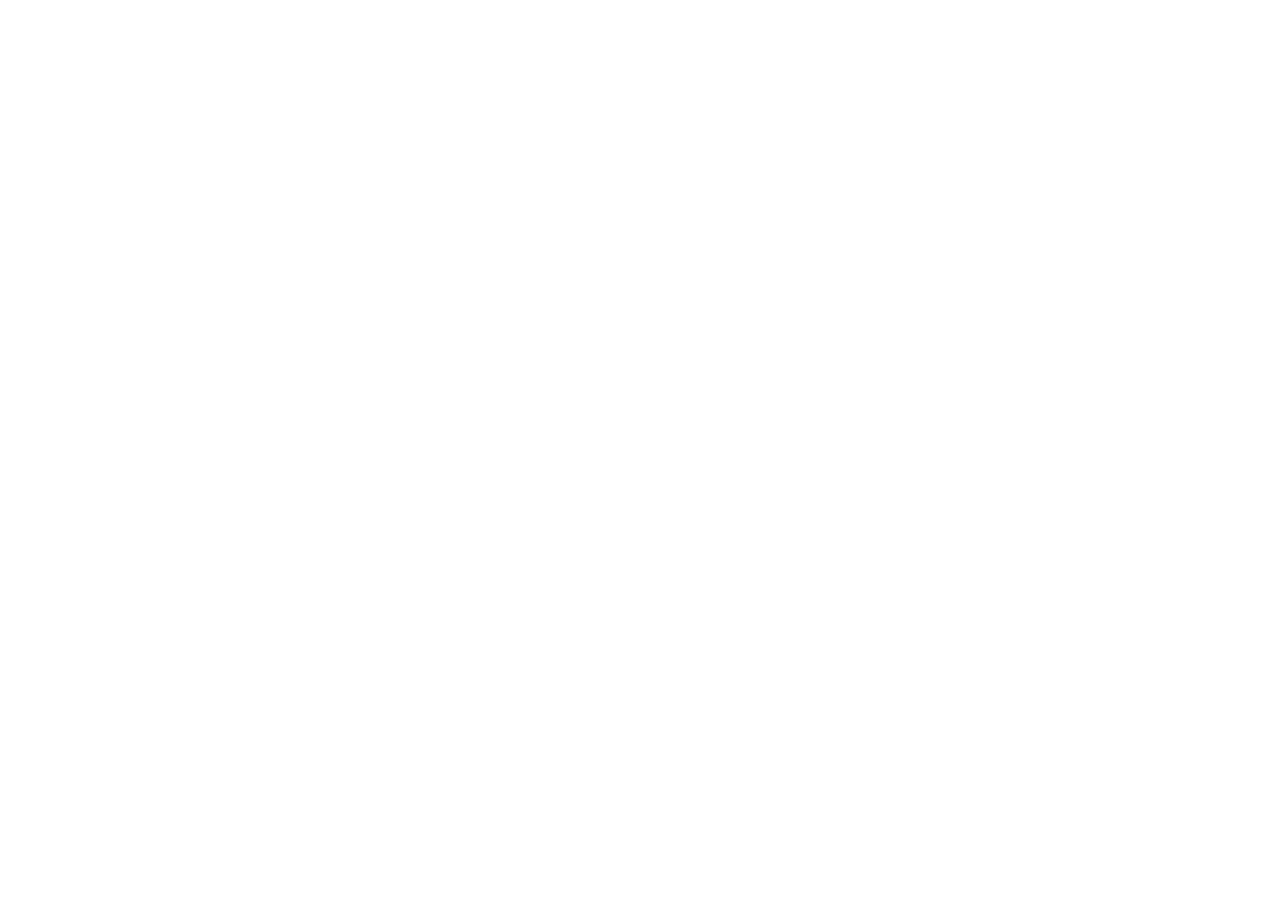
==== commit 2e4bbd36: "Update and rename page58656379.html to index.html" ====
--- a/index.html
+++ b/index.html
@@ -1,84 +1,67 @@
-<!DOCTYPE html> <html> <head> <meta charset="utf-8" /> <meta http-equiv="Content-Type" content="text/html; charset=utf-8" /> <meta name="viewport" content="width=device-width, initial-scale=1.0" /> <!--metatextblock--> <title>Kobos</title> <meta name="description" content="Kobos to innowacyjna firma specjalizująca się w produkcji, imporcie i eksporcie świeżych truskawek oraz innych owoców i warzyw. Dzięki nowoczesnym technologiom szklarniowym i ekologicznym metodom uprawy, oferujemy produkty o niezrównanej świeżości i smaku. Nasze usługi obejmują kompleksowy łańcuch dostaw, kontrolę jakości oraz dostosowanie oferty do indywidualnych potrzeb klientów. " /> <meta property="og:url" content="http://thisisthetestpopolsku.com" /> <meta property="og:title" content="Kobos" /> <meta property="og:description" content="Kobos to innowacyjna firma specjalizująca się w produkcji, imporcie i eksporcie świeżych truskawek oraz innych owoców i warzyw. Dzięki nowoczesnym technologiom szklarniowym i ekologicznym metodom uprawy, oferujemy produkty o niezrównanej świeżości i smaku. Nasze usługi obejmują kompleksowy łańcuch dostaw, kontrolę jakości oraz dostosowanie oferty do indywidualnych potrzeb klientów. " /> <meta property="og:type" content="website" /> <meta property="og:image" content="images/tild3031-3932-4437-b536-663939386134__-__resize__504x__122222.jpg" /> <link rel="canonical" href="http://thisisthetestpopolsku.com"> <!--/metatextblock--> <meta name="format-detection" content="telephone=no" /> <meta http-equiv="x-dns-prefetch-control" content="on"> <link rel="dns-prefetch" href="https://ws.tildacdn.com">  <link rel="shortcut icon" href="images/tildafavicon.ico" type="image/x-icon" /> <!-- Assets --> <script src="https://neo.tildacdn.com/js/tilda-fallback-1.0.min.js" async charset="utf-8"></script> <link rel="stylesheet" href="css/tilda-grid-3.0.min.css" type="text/css" media="all" onerror="this.loaderr='y';"/> <link rel="stylesheet" href="css/tilda-blocks-page58656379.min.css?t=1734561489" type="text/css" media="all" onerror="this.loaderr='y';" /> <link rel="preconnect" href="https://fonts.gstatic.com"> <link href="https://fonts.googleapis.com/css2?family=Roboto:wght@300;400;500;700&subset=latin,cyrillic" rel="stylesheet"> <link rel="stylesheet" href="css/tilda-animation-2.0.min.css" type="text/css" media="all" onerror="this.loaderr='y';" /> <link rel="stylesheet" href="css/tilda-cover-1.0.min.css" type="text/css" media="all" onerror="this.loaderr='y';" /> <link rel="stylesheet" href="css/tilda-cards-1.0.min.css" type="text/css" media="all" onerror="this.loaderr='y';" /> <script nomodule src="js/tilda-polyfill-1.0.min.js" charset="utf-8"></script> <script type="text/javascript">function t_onReady(func) {if(document.readyState!='loading') {func();} else {document.addEventListener('DOMContentLoaded',func);}}
-function t_onFuncLoad(funcName,okFunc,time) {if(typeof window[funcName]==='function') {okFunc();} else {setTimeout(function() {t_onFuncLoad(funcName,okFunc,time);},(time||100));}}function t_throttle(fn,threshhold,scope) {return function() {fn.apply(scope||this,arguments);};}</script> <script src="js/tilda-scripts-3.0.min.js" charset="utf-8" defer onerror="this.loaderr='y';"></script> <script src="js/tilda-blocks-page58656379.min.js?t=1734561489" charset="utf-8" async onerror="this.loaderr='y';"></script> <script src="js/lazyload-1.3.min.export.js" charset="utf-8" async onerror="this.loaderr='y';"></script> <script src="js/tilda-animation-2.0.min.js" charset="utf-8" async onerror="this.loaderr='y';"></script> <script src="js/tilda-menu-1.0.min.js" charset="utf-8" async onerror="this.loaderr='y';"></script> <script src="js/tilda-cover-1.0.min.js" charset="utf-8" async onerror="this.loaderr='y';"></script> <script src="js/tilda-paint-icons.min.js" charset="utf-8" async onerror="this.loaderr='y';"></script> <script src="js/tilda-cards-1.0.min.js" charset="utf-8" async onerror="this.loaderr='y';"></script> <script src="js/tilda-skiplink-1.0.min.js" charset="utf-8" async onerror="this.loaderr='y';"></script> <script src="js/tilda-events-1.0.min.js" charset="utf-8" async onerror="this.loaderr='y';"></script> <script type="text/javascript">window.dataLayer=window.dataLayer||[];</script> <script type="text/javascript">(function() {if((/bot|google|yandex|baidu|bing|msn|duckduckbot|teoma|slurp|crawler|spider|robot|crawling|facebook/i.test(navigator.userAgent))===false&&typeof(sessionStorage)!='undefined'&&sessionStorage.getItem('visited')!=='y'&&document.visibilityState){var style=document.createElement('style');style.type='text/css';style.innerHTML='@media screen and (min-width: 980px) {.t-records {opacity: 0;}.t-records_animated {-webkit-transition: opacity ease-in-out .2s;-moz-transition: opacity ease-in-out .2s;-o-transition: opacity ease-in-out .2s;transition: opacity ease-in-out .2s;}.t-records.t-records_visible {opacity: 1;}}';document.getElementsByTagName('head')[0].appendChild(style);function t_setvisRecs(){var alr=document.querySelectorAll('.t-records');Array.prototype.forEach.call(alr,function(el) {el.classList.add("t-records_animated");});setTimeout(function() {Array.prototype.forEach.call(alr,function(el) {el.classList.add("t-records_visible");});sessionStorage.setItem("visited","y");},400);}
-document.addEventListener('DOMContentLoaded',t_setvisRecs);}})();</script></head> <body class="t-body" style="margin:0;"> <!--allrecords--> <div id="allrecords" data-tilda-export="yes" class="t-records" data-hook="blocks-collection-content-node" data-tilda-project-id="11294371" data-tilda-page-id="58656379" data-tilda-formskey="23a54589305b6c9b0b2cc1e511294371" data-tilda-cookie="no" data-tilda-lazy="yes" data-tilda-root-zone="one"> <div id="rec828900079" class="r t-rec" style=" " data-animationappear="off" data-record-type="446"> <!-- T446 --> <div id="nav828900079marker"></div> <div
-id="nav828900079"
-class="t446 t446__positionfixed "
-style="background-color: rgba(0,0,0, 0); height:100px; " data-bgcolor-hex="#000000" data-bgcolor-rgba="rgba(0,0,0,0)" data-navmarker="nav828900079marker" data-appearoffset="" data-bgopacity-two="1" data-menushadow="" data-menushadow-css="0px 1px 3px rgba(0,0,0,0)" data-bgopacity="0" data-menu="yes" data-bgcolor-rgba-afterscroll="rgba(0,0,0,1)"> <div class="t446__maincontainer " style="height:100px;"> <div class="t446__logowrapper"> <div class="t446__logowrapper2"> <div> <div class="t446__logo t-title" field="title">Kobos</div> </div> </div> </div> <div class="t446__leftwrapper" style=" text-align: left;"> <div class="t446__leftmenuwrapper"> <ul class="t446__list t-menu__list"> <li class="t446__list_item" style="padding:0 15px 0 0;"> <a class="t-menu__link-item" href="#about" data-menu-submenu-hook="" data-menu-item-number="1">O nas</a> </li> <li class="t446__list_item" style="padding:0 0 0 15px;"> <a class="t-menu__link-item" href="#contacts" data-menu-submenu-hook="" data-menu-item-number="2">Kontakt</a> </li> </ul> </div> </div> <div class="t446__rightwrapper" style=" text-align: right;"> <div class="t446__rightmenuwrapper"> <ul class="t446__list t-menu__list"> </ul> </div> <div class="t446__additionalwrapper"> <div class="t-sociallinks"> <ul role="list" class="t-sociallinks__wrapper" aria-label="Social media links"> <!-- new soclinks --><li class="t-sociallinks__item t-sociallinks__item_phone"><a href="tel:+48881238861" target="_blank" rel="nofollow" aria-label="Telefon" title="Telefon" style="width: 30px; height: 30px;"><svg class="t-sociallinks__svg" role="presentation" width=30px height=30px viewBox="0 0 100 100" fill="none"
-xmlns="http://www.w3.org/2000/svg"> <path fill-rule="evenodd" clip-rule="evenodd"
-d="M50 100C77.6142 100 100 77.6142 100 50C100 22.3858 77.6142 0 50 0C22.3858 0 0 22.3858 0 50C0 77.6142 22.3858 100 50 100ZM50.0089 29H51.618C56.4915 29.0061 61.1633 30.9461 64.6073 34.3938C68.0512 37.8415 69.9856 42.5151 69.9856 47.3879V48.9968C69.9338 49.5699 69.6689 50.1027 69.2433 50.49C68.8177 50.8772 68.2623 51.0908 67.6868 51.0884H67.5029C66.8966 51.0358 66.3359 50.745 65.9437 50.2796C65.5516 49.8143 65.36 49.2124 65.4109 48.6061V47.3879C65.4109 43.7303 63.9578 40.2225 61.3711 37.6362C58.7844 35.0499 55.2761 33.597 51.618 33.597H50.3997C49.79 33.6488 49.1847 33.4563 48.7169 33.0619C48.2492 32.6675 47.9573 32.1035 47.9054 31.4939C47.8536 30.8843 48.0461 30.279 48.4406 29.8114C48.835 29.3437 49.3992 29.0518 50.0089 29ZM56.889 49.0132C56.4579 48.5821 56.2157 47.9975 56.2157 47.3879C56.2157 46.1687 55.7313 44.9994 54.869 44.1373C54.0068 43.2752 52.8374 42.7909 51.618 42.7909C51.0083 42.7909 50.4236 42.5488 49.9925 42.1177C49.5614 41.6867 49.3192 41.102 49.3192 40.4924C49.3192 39.8828 49.5614 39.2982 49.9925 38.8672C50.4236 38.4361 51.0083 38.1939 51.618 38.1939C54.0568 38.1939 56.3956 39.1626 58.1201 40.8868C59.8445 42.611 60.8133 44.9495 60.8133 47.3879C60.8133 47.9975 60.5711 48.5821 60.14 49.0132C59.7089 49.4442 59.1242 49.6864 58.5145 49.6864C57.9048 49.6864 57.3201 49.4442 56.889 49.0132ZM66.4011 69.0663L66.401 69.0846C66.3999 69.5725 66.2967 70.0547 66.0981 70.5003C65.8998 70.9451 65.611 71.3435 65.2499 71.67C64.8674 72.0182 64.4123 72.2771 63.9176 72.428C63.4516 72.5702 62.9613 72.6132 62.4782 72.5546C58.2475 72.53 53.4102 70.5344 49.1802 68.1761C44.8871 65.7827 41.0444 62.915 38.8019 60.9903L38.7681 60.9613L38.7367 60.9299C32.3303 54.5198 28.2175 46.1735 27.0362 37.186C26.9623 36.6765 27.0018 36.157 27.1519 35.6645C27.3027 35.1695 27.5615 34.7142 27.9094 34.3314C28.2397 33.9658 28.6436 33.6742 29.0944 33.4757C29.5447 33.2775 30.0316 33.1766 30.5234 33.1796H37.4967C38.299 33.1636 39.0826 33.4244 39.7156 33.9184C40.3527 34.4156 40.7979 35.1184 40.9754 35.9071L41.0038 36.0335V36.1631C41.0038 36.4901 41.0787 36.795 41.1847 37.2268C41.2275 37.4012 41.2755 37.5965 41.3256 37.8221L41.326 37.8238C41.583 38.9896 41.925 40.1351 42.3491 41.251L42.7322 42.259L38.4899 44.26L38.4846 44.2625C38.204 44.3914 37.986 44.6263 37.8784 44.9157L37.8716 44.934L37.8642 44.952C37.7476 45.236 37.7476 45.5545 37.8642 45.8385L37.9144 45.9608L37.9359 46.0912C38.0802 46.9648 38.5603 48.0981 39.4062 49.4169C40.243 50.7215 41.3964 52.1437 42.808 53.5872C45.6206 56.4634 49.3981 59.3625 53.5798 61.5387C53.8533 61.6395 54.1552 61.6343 54.4257 61.5231L54.4437 61.5157L54.462 61.5089C54.7501 61.4016 54.9842 61.1848 55.1133 60.9057L55.1148 60.9023L57.0232 56.6591L58.0397 57.03C59.1934 57.4509 60.3737 57.7947 61.5729 58.0592L61.5785 58.0605L61.5841 58.0618C62.152 58.1929 62.7727 58.3042 63.3802 58.3942L63.4231 58.4006L63.4654 58.4101C64.2537 58.5877 64.956 59.0332 65.453 59.6706C65.9429 60.2991 66.2033 61.0758 66.1916 61.8721L66.4011 69.0663Z"
-fill="#ffffff" /> </svg></a></li>&nbsp;<li class="t-sociallinks__item t-sociallinks__item_email"><a href="mailto:kobos@kobos.info?subject=Szczegóły oferty." target="_blank" rel="nofollow" aria-label="Email" title="Email" style="width: 30px; height: 30px;"><svg class="t-sociallinks__svg" role="presentation" width=30px height=30px viewBox="0 0 100 100" fill="none" xmlns="http://www.w3.org/2000/svg"> <path fill-rule="evenodd" clip-rule="evenodd" d="M50 100C77.6142 100 100 77.6142 100 50C100 22.3858 77.6142 0 50 0C22.3858 0 0 22.3858 0 50C0 77.6142 22.3858 100 50 100ZM51.8276 49.2076L74.191 33.6901C73.4347 32.6649 72.2183 32 70.8466 32H29.1534C27.8336 32 26.6576 32.6156 25.8968 33.5752L47.5881 49.172C48.8512 50.0802 50.5494 50.0945 51.8276 49.2076ZM75 63.6709V37.6286L53.4668 52.57C51.1883 54.151 48.1611 54.1256 45.9095 52.5066L25 37.4719V63.6709C25 65.9648 26.8595 67.8243 29.1534 67.8243H70.8466C73.1405 67.8243 75 65.9648 75 63.6709Z" fill="#ffffff"/> </svg></a></li><!-- /new soclinks --> </ul> </div> <div class="t446__right_langs"> <div class="t446__right_buttons_wrap"> <div class="t446__right_langs_lang"> <a style="" href="kobos.info/en">English</a> </div> <div class="t446__right_langs_lang"> <a style="" href="kobos.info/ru">Русский</a> </div> </div> </div> </div> </div> </div> </div> <style>@media screen and (max-width:980px){#rec828900079 .t446{position:static;}}</style> <script>t_onReady(function() {t_onFuncLoad('t446_checkOverflow',function() {t_onFuncLoad('t446_setLogoPadding',function(){t446_setLogoPadding('828900079');});window.addEventListener('resize',t_throttle(function() {t446_checkOverflow('828900079','100');}));window.addEventListener('load',function() {t446_checkOverflow('828900079','100');});t446_checkOverflow('828900079','100');});t_onFuncLoad('t_menu__interactFromKeyboard',function() {t_menu__interactFromKeyboard('828900079');});});t_onReady(function() {t_onFuncLoad('t_menu__highlightActiveLinks',function() {t_menu__highlightActiveLinks('.t446__list_item a');});t_onFuncLoad('t_menu__findAnchorLinks',function() {t_menu__findAnchorLinks('828900079','.t446__list_item a');});});t_onReady(function() {t_onFuncLoad('t_menu__setBGcolor',function() {t_menu__setBGcolor('828900079','.t446');window.addEventListener('resize',t_throttle(function() {t_menu__setBGcolor('828900079','.t446');}));});});t_onReady(function() {t_onFuncLoad('t_menu__changeBgOpacity',function() {t_menu__changeBgOpacity('828900079','.t446');window.addEventListener('scroll',t_throttle(function() {t_menu__changeBgOpacity('828900079','.t446');}));});});</script> <style>#rec828900079 .t-menu__link-item{}@supports (overflow:-webkit-marquee) and (justify-content:inherit){#rec828900079 .t-menu__link-item,#rec828900079 .t-menu__link-item.t-active{opacity:1 !important;}}</style> <style> #rec828900079 .t446__logowrapper2 a{font-size:36px;color:#ffffff;font-weight:600;}#rec828900079 a.t-menu__link-item{font-size:22px;color:#ffffff;font-weight:600;}#rec828900079 .t446__right_langs_lang a{font-size:22px;color:#ffffff;font-weight:600;}</style> <style> #rec828900079 .t446__logo{color:#ffffff;font-weight:600;}@media screen and (min-width:900px){#rec828900079 .t446__logo{font-size:36px;}}</style> <!--[if IE 8]> <style>#rec828900079 .t446{filter:progid:DXImageTransform.Microsoft.gradient(startColorStr='#D9000000',endColorstr='#D9000000');}</style> <![endif]--> </div> <div id="rec828900080" class="r t-rec" style=" " data-animationappear="off" data-record-type="205"> <!-- cover --> <div class="t-cover" id="recorddiv828900080"bgimgfield="img"style="height:100vh;background-image:url('images/tild3031-3932-4437-b536-663939386134__-__resize__20x__122222.jpg');"> <div class="t-cover__carrier" id="coverCarry828900080"data-content-cover-id="828900080"data-content-cover-bg="images/tild3031-3932-4437-b536-663939386134__122222.jpg"data-display-changed="true"data-content-cover-height="100vh"data-content-cover-parallax=""data-content-use-image-for-mobile-cover=""style="height:100vh;background-attachment:scroll; "itemscope itemtype="http://schema.org/ImageObject"><meta itemprop="image" content="images/tild3031-3932-4437-b536-663939386134__122222.jpg"></div> <div class="t-cover__filter" style="height:100vh;background-image: -moz-linear-gradient(top, rgba(0,0,0,0.60), rgba(0,0,0,0.70));background-image: -webkit-linear-gradient(top, rgba(0,0,0,0.60), rgba(0,0,0,0.70));background-image: -o-linear-gradient(top, rgba(0,0,0,0.60), rgba(0,0,0,0.70));background-image: -ms-linear-gradient(top, rgba(0,0,0,0.60), rgba(0,0,0,0.70));background-image: linear-gradient(top, rgba(0,0,0,0.60), rgba(0,0,0,0.70));filter: progid:DXImageTransform.Microsoft.gradient(startColorStr='#66000000', endColorstr='#4c000000');"></div> <div class="t-container"> <div class="t-width t-width_10" style="margin:0 auto;"> <div class="t-cover__wrapper t-valign_middle" style="height:100vh; position: relative;z-index:1;"> <div class="t182"> <div data-hook-content="covercontent"> <div class="t182__wrapper"> <div class="t182__title t-title t-title_xl t-animate" data-animate-style="fadeinup" data-animate-group="yes" field="title"><strong style="font-family: Roboto;">Poczuj różnicę </strong></div> <div class="t182__descr t-descr t-descr_lg t-animate" data-animate-style="fadeinup" data-animate-group="yes" field="descr">Spróbuj wyjątkowego smaku i jakości naszych innowacyjnych truskawek oraz innych produktów, uprawianych w nowoczesnej szklarni z wykorzystaniem ekologicznych technologii.</div> </div> </div> </div> </div> </div> </div> <!-- arrow --> <div class="t-cover__arrow"><div class="t-cover__arrow-wrapper t-cover__arrow-wrapper_animated"><div class="t-cover__arrow_mobile"><svg role="presentation" class="t-cover__arrow-svg" style="fill:#ffffff;" x="0px" y="0px" width="38.417px" height="18.592px" viewBox="0 0 38.417 18.592" style="enable-background:new 0 0 38.417 18.592;"><g><path d="M19.208,18.592c-0.241,0-0.483-0.087-0.673-0.261L0.327,1.74c-0.408-0.372-0.438-1.004-0.066-1.413c0.372-0.409,1.004-0.439,1.413-0.066L19.208,16.24L36.743,0.261c0.411-0.372,1.042-0.342,1.413,0.066c0.372,0.408,0.343,1.041-0.065,1.413L19.881,18.332C19.691,18.505,19.449,18.592,19.208,18.592z"/></g></svg></div></div></div> <!-- arrow --> </div> </div> <div id="rec828900081" class="r t-rec" style=" " data-record-type="215"> <a name="about" style="font-size:0;"></a> </div> <div id="rec828900082" class="r t-rec t-rec_pt_60 t-rec_pb_90" style="padding-top:60px;padding-bottom:90px; " data-record-type="486"> <!-- T486 --> <div class="t486"> <div class="t-container"> <div class="t486__top t-col t-col_6 "> <div class="t486__textwrapper t-align_left"> <div class="t486__content t-valign_middle"> <div class="t486__box"> <div class="t486__title t-title t-title_xs " field="title">O nas</div> <div class="t486__descr t-descr t-descr_md " field="descr"><br />Specjalizujemy się w produkcji, imporcie i eksporcie świeżych oraz zdrowych truskawek, a także innych owoców i warzyw. Łączymy nowoczesne technologie z ekologicznymi rozwiązaniami, aby dostarczać najwyższej jakości produkty. Zapraszamy do współpracy handlowej opartej na zaufaniu i innowacji!</div> </div> </div> </div> </div> <div class="t-col t-col_5 "> <div class="t486__imgcontainer"> <div class="t486__row"> <div class="t486__imgwrapper" itemscope itemtype="http://schema.org/ImageObject"> <meta itemprop="image" content="images/tild3465-3631-4432-a630-343834353462__fotolia_70254094_s-8.jpg"> <div class="t486__blockimg t-bgimg" data-original="images/tild3465-3631-4432-a630-343834353462__fotolia_70254094_s-8.jpg"
-bgimgfield="img"
-style="background-image:url('images/tild3465-3631-4432-a630-343834353462__-__resizeb__20x__fotolia_70254094_s-8.jpg');"></div> <div class="t486__separator"></div> </div> <div class="t486__imgwrapper" itemscope itemtype="http://schema.org/ImageObject"> <meta itemprop="image" content="images/tild3261-6364-4937-b738-353063343534__131-bor-wki-i-ich-le.jpg"> <div class="t486__blockimg t-bgimg" data-original="images/tild3261-6364-4937-b738-353063343534__131-bor-wki-i-ich-le.jpg"
-bgimgfield="img2"
-style="background-image:url('images/tild3261-6364-4937-b738-353063343534__-__resizeb__20x__131-bor-wki-i-ich-le.jpg');"></div> <div class="t486__separator"></div> </div> </div> <div class="t486__row t486__row_last"> <div class="t486__imgwrapper" itemscope itemtype="http://schema.org/ImageObject"> <meta itemprop="image" content="images/tild6135-6334-4630-b036-613161666666__maliny.jpg"> <div class="t486__blockimg t-bgimg" data-original="images/tild6135-6334-4630-b036-613161666666__maliny.jpg"
-bgimgfield="img3"
-style="background-image:url('images/tild6135-6334-4630-b036-613161666666__-__resizeb__20x__maliny.jpg');"></div> <div class="t486__separator"></div> </div> <div class="t486__imgwrapper" itemscope itemtype="http://schema.org/ImageObject"> <meta itemprop="image" content="images/tild3063-3661-4535-b064-386335343566__12333.jpg"> <div class="t486__blockimg t-bgimg" data-original="images/tild3063-3661-4535-b064-386335343566__12333.jpg"
-bgimgfield="img4"
-style="background-image:url('images/tild3063-3661-4535-b064-386335343566__-__resizeb__20x__12333.jpg');"></div> <div class="t486__separator"></div> </div> </div> </div> </div> </div> </div> <script>t_onReady(function() {t_onFuncLoad('t486_setHeight',function() {window.addEventListener('resize',t_throttle(function() {t486_setHeight('828900082');}));t486_setHeight('828900082');var rec=document.querySelector('#rec828900082');if(rec) {var wrapper=rec.querySelector('.t486');if(wrapper) {wrapper.addEventListener('displayChanged',function() {t486_setHeight('828900082');});}}});});</script> <style> #rec828900082 .t486__title{color:#000000;}#rec828900082 .t486__descr{color:#000000;}</style> </div> <div id="rec828900088" class="r t-rec t-rec_pb_45" style="padding-bottom:45px;background-color:#ffffff; " data-record-type="508" data-bg-color="#ffffff"> <!-- t508 --> <div class="t508"> <div class="t-section__container t-container t-container_flex"> <div class="t-col t-col_12 "> <div
-class="t-section__title t-title t-title_xs t-align_center t-margin_auto"
-field="btitle">
-Co nas wyróżnia?
-</div> <div
-class="t-section__descr t-descr t-descr_xl t-align_center t-margin_auto"
-field="bdescr">
-Zapraszamy do odkrycia kluczowych elementów, które nas wyróżniają. Od nowoczesnej technologii szklarniowej po zaangażowanie w zrównoważony rozwój, poznaj cechy, które czynią nasze produkty najlepszymi na rynku.
-</div> </div> </div> <style>.t-section__descr {max-width:560px;}#rec828900088 .t-section__title {margin-bottom:40px;}#rec828900088 .t-section__descr {margin-bottom:90px;}@media screen and (max-width:960px) {#rec828900088 .t-section__title {margin-bottom:20px;}#rec828900088 .t-section__descr {margin-bottom:45px;}}</style> <ul role="list" class="t508__container t-container"> <li class="t-col t-col_6 t-prefix_3 t-item t-list__item "> <div class="t-cell t-valign_top"> <div class="t508__bgimg t-bgimg"
-imgfield="li_img__1476889049104" data-original="images/lib__icons__tilda__recycle_eco_leaf.svg" data-color="#f5914f"
-style=" background-image: url('images/lib__icons__tilda__recycle_eco_leaf.svg');"
-itemscope itemtype="http://schema.org/ImageObject"> <meta itemprop="image" content="images/lib__icons__tilda__recycle_eco_leaf.svg"> </div> </div> <div class="t508__textwrapper t-cell t-valign_top"> <div class="t-name t-name_md t508__bottommargin" field="li_title__1476889049104"> Nowoczesna technologia szklarniowa</div> <div class="t508__descr t-descr t-descr_sm" field="li_descr__1476889049104"> Nasze nowoczesne szklarnie wykorzystują najnowszą technologię, aby zapewnić optymalne warunki wzrostu, co przekłada się na wysoką jakość naszych produktów.</div> </div> </li> <li class="t-col t-col_6 t-prefix_3 t-item t-list__item "> <div class="t-cell t-valign_top"> <div class="t508__bgimg t-bgimg"
-imgfield="li_img__1476889075209" data-original="images/lib__tildaicon__32663364-6535-4231-b066-646430336266__quality.svg" data-color="#f5914f"
-style=" background-image: url('images/lib__tildaicon__32663364-6535-4231-b066-646430336266__quality.svg');"
-itemscope itemtype="http://schema.org/ImageObject"> <meta itemprop="image" content="images/lib__tildaicon__32663364-6535-4231-b066-646430336266__quality.svg"> </div> </div> <div class="t508__textwrapper t-cell t-valign_top"> <div class="t-name t-name_md t508__bottommargin" field="li_title__1476889075209">Ekologiczny rozwój</div> <div class="t508__descr t-descr t-descr_sm" field="li_descr__1476889075209"> Stawiamy na przyjazne dla środowiska metody uprawy, minimalizując nasz wpływ na środowisko i dbając o zrównoważoną przyszłość.</div> </div> </li> <li class="t-col t-col_6 t-prefix_3 t-item t-list__item "> <div class="t-cell t-valign_top"> <div class="t508__bgimg t-bgimg"
-imgfield="li_img__1476889079427" data-original="images/lib__icons__tilda__bag_cart.svg" data-color="#f5914f"
-style=" background-image: url('images/lib__icons__tilda__bag_cart.svg');"
-itemscope itemtype="http://schema.org/ImageObject"> <meta itemprop="image" content="images/lib__icons__tilda__bag_cart.svg"> </div> </div> <div class="t508__textwrapper t-cell t-valign_top"> <div class="t-name t-name_md t508__bottommargin" field="li_title__1476889079427"> Niezrównana świeżość</div> <div class="t508__descr t-descr t-descr_sm" field="li_descr__1476889079427"> Nasze truskawki są zbierane w szczytowym okresie dojrzewania i dostarczane bezpośrednio do Ciebie, dzięki czemu zachowują maksymalną świeżość i smak.</div> </div> </li> </ul> </div> <script>t_onReady(function() {t_onFuncLoad('t__paintIcons',function() {t__paintIcons('828900088','.t508__img, .t508__bgimg');});});</script> </div> <div id="rec828900086" class="r t-rec t-rec_pt_60 t-rec_pb_30" style="padding-top:60px;padding-bottom:30px;background-color:#f5f5f5; " data-animationappear="off" data-record-type="844" data-bg-color="#f5f5f5"> <!-- t844 --> <div class="t844"> <div class="t-section__container t-container t-container_flex"> <div class="t-col t-col_12 "> <div
-class="t-section__title t-title t-title_xs t-align_center t-margin_auto"
-field="btitle">
-Usługi dla świeżej i zdrowej przyszłości
-</div> </div> </div> <style>.t-section__descr {max-width:560px;}#rec828900086 .t-section__title {margin-bottom:90px;}#rec828900086 .t-section__descr {}@media screen and (max-width:960px) {#rec828900086 .t-section__title {margin-bottom:45px;}}</style> <div class="t844__container t-card__container t-container"> <div class="t-card__col t-card__col_withoutbtn t844__col t-col t-col_4 t-align_center t-item"> <img class="t844__img t-img"
-src="images/lib__icons__tilda__box_delivery.svg"
-imgfield="li_img__6324642165530"
-style="width:80px;" alt=""> <div class="t844__wrappercenter"> <div class="t-card__title t-heading t-heading_md" field="li_title__6324642165530">
-Import i eksport świeżych owoców i warzyw
-</div> <div class="t-card__descr t-descr t-descr_sm" field="li_descr__6324642165530">
-Łączymy rolników i konsumentów na całym świecie, zapewniając płynny łańcuch dostaw wysokiej jakości produktów.
-</div> </div> </div> <div class="t-card__col t-card__col_withoutbtn t844__col t-col t-col_4 t-align_center t-item"> <img class="t844__img t-img"
-src="images/lib__icons__tilda__recycle_eco_leaf.svg"
-imgfield="li_img__6324642165531"
-style="width:80px;" alt=""> <div class="t844__wrappercenter"> <div class="t-card__title t-heading t-heading_md" field="li_title__6324642165531">
-Stawiamy na ekologiczne metody produkcji i pozyskiwania
-</div> <div class="t-card__descr t-descr t-descr_sm" field="li_descr__6324642165531">
-Współpracujemy z gospodarstwami rolnymi, które dbają o środowisko, aby zapewnić zdrową żywność dla wszystkich.
-</div> </div> </div> <div class="t-card__col t-card__col_withoutbtn t844__col t-col t-col_4 t-align_center t-item"> <img class="t844__img t-img"
-src="images/lib__icons__tilda__wi-fi_wifi_network_internet.svg"
-imgfield="li_img__6324642165532"
-style="width:80px;" alt=""> <div class="t844__wrappercenter"> <div class="t-card__title t-heading t-heading_md" field="li_title__6324642165532">
-Stosujemy nowoczesne technologie do optymalnego przechowywania i dystrybucji
-</div> <div class="t-card__descr t-descr t-descr_sm" field="li_descr__6324642165532">
-Dzięki zaawansowanym technologiom dbamy o świeżość i jakość produktów od farmy do stołu.
-</div> </div> </div> <div class="t-clear t844__separator" style=""></div> <div class="t-card__col t-card__col_withoutbtn t844__col t-col t-col_4 t-align_center t-item"> <img class="t844__img t-img"
-src="images/lib__icons__tilda__guarantee.svg"
-imgfield="li_img__6324642165533"
-style="width:80px;" alt=""> <div class="t844__wrappercenter"> <div class="t-card__title t-heading t-heading_md" field="li_title__6324642165533">
-Gwarantujemy kontrolę jakości i identyfikowalność
-</div> <div class="t-card__descr t-descr t-descr_sm" field="li_descr__6324642165533">
-Stosujemy rygorystyczne kontrole jakości i transparentne systemy identyfikowalności, aby zapewnić pełne bezpieczeństwo i spokój ducha.
-</div> </div> </div> <div class="t-card__col t-card__col_withoutbtn t844__col t-col t-col_4 t-align_center t-item"> <img class="t844__img t-img"
-src="images/lib__icons__tilda__group_team_people.svg"
-imgfield="li_img__6324642165534"
-style="width:80px;" alt=""> <div class="t844__wrappercenter"> <div class="t-card__title t-heading t-heading_md" field="li_title__6324642165534">
-Dostosowujemy usługi do Twoich potrzeb
-</div> <div class="t-card__descr t-descr t-descr_sm" field="li_descr__6324642165534">
-Oferujemy rozwiązania dopasowane do indywidualnych potrzeb naszych klientów, od osób prywatnych po duże sieci handlowe.
-</div> </div> </div> <div class="t-card__col t-card__col_withoutbtn t844__col t-col t-col_4 t-align_center t-item"> <img class="t844__img t-img"
-src="images/lib__icons__tilda__kid_boy_person.svg"
-imgfield="li_img__6324642165535"
-style="width:80px;" alt=""> <div class="t844__wrappercenter"> <div class="t-card__title t-heading t-heading_md" field="li_title__6324642165535">
-Promujemy zdrowe nawyki żywieniowe
-</div> <div class="t-card__descr t-descr t-descr_sm" field="li_descr__6324642165535">
-Chcemy zapewnić dostęp do świeżych, zdrowych i ekologicznych produktów, aby stworzyć zdrowszy świat.
-</div> </div> </div> </div> </div> <script>t_onReady(function() {t_onFuncLoad('t844_init',function() {t844_init('828900086');});});</script> </div> <div id="rec828900092" class="r t-rec" style=" " data-record-type="215"> <a name="contacts" style="font-size:0;"></a> </div> <div id="rec828900093" class="r t-rec t-rec_pt_60 t-rec_pb_60" style="padding-top:60px;padding-bottom:60px;background-color:#f5f5f5; " data-record-type="551" data-bg-color="#f5f5f5"> <!-- t551--> <div class="t551"> <div class="t-container"> <div class="t-col t-col_6 t-prefix_3 t-align_center"> <div class="t551__title t-name t-name_xs" field="title" data-animate-order="1">Skontaktuj się z nami! Zapytaj o szczegóły oferty oraz współpracę!</div> <div class="t551__contacts t-title t-title_xxs" field="text" data-animate-order="2" data-animate-delay="0.3"><strong>Telefon: </strong>+48881238861<br /><strong>Email: </strong><a href="mailto:kobos@kobos.info" style="font-weight: 400;">kobos@kobos.info</a><span style="font-weight: 400;"> </span></div> <div class="t-sociallinks"> <ul role="list" class="t-sociallinks__wrapper" aria-label="Social media links"> <!-- new soclinks --><li class="t-sociallinks__item t-sociallinks__item_phone"><a href="tel:+48881238861" target="_blank" rel="nofollow" aria-label="Telefon" title="Telefon" style="width: 48px; height: 48px;"><svg class="t-sociallinks__svg" role="presentation" width=48px height=48px viewBox="0 0 100 100" fill="none"
-xmlns="http://www.w3.org/2000/svg"> <path fill-rule="evenodd" clip-rule="evenodd"
-d="M50 100C77.6142 100 100 77.6142 100 50C100 22.3858 77.6142 0 50 0C22.3858 0 0 22.3858 0 50C0 77.6142 22.3858 100 50 100ZM50.0089 29H51.618C56.4915 29.0061 61.1633 30.9461 64.6073 34.3938C68.0512 37.8415 69.9856 42.5151 69.9856 47.3879V48.9968C69.9338 49.5699 69.6689 50.1027 69.2433 50.49C68.8177 50.8772 68.2623 51.0908 67.6868 51.0884H67.5029C66.8966 51.0358 66.3359 50.745 65.9437 50.2796C65.5516 49.8143 65.36 49.2124 65.4109 48.6061V47.3879C65.4109 43.7303 63.9578 40.2225 61.3711 37.6362C58.7844 35.0499 55.2761 33.597 51.618 33.597H50.3997C49.79 33.6488 49.1847 33.4563 48.7169 33.0619C48.2492 32.6675 47.9573 32.1035 47.9054 31.4939C47.8536 30.8843 48.0461 30.279 48.4406 29.8114C48.835 29.3437 49.3992 29.0518 50.0089 29ZM56.889 49.0132C56.4579 48.5821 56.2157 47.9975 56.2157 47.3879C56.2157 46.1687 55.7313 44.9994 54.869 44.1373C54.0068 43.2752 52.8374 42.7909 51.618 42.7909C51.0083 42.7909 50.4236 42.5488 49.9925 42.1177C49.5614 41.6867 49.3192 41.102 49.3192 40.4924C49.3192 39.8828 49.5614 39.2982 49.9925 38.8672C50.4236 38.4361 51.0083 38.1939 51.618 38.1939C54.0568 38.1939 56.3956 39.1626 58.1201 40.8868C59.8445 42.611 60.8133 44.9495 60.8133 47.3879C60.8133 47.9975 60.5711 48.5821 60.14 49.0132C59.7089 49.4442 59.1242 49.6864 58.5145 49.6864C57.9048 49.6864 57.3201 49.4442 56.889 49.0132ZM66.4011 69.0663L66.401 69.0846C66.3999 69.5725 66.2967 70.0547 66.0981 70.5003C65.8998 70.9451 65.611 71.3435 65.2499 71.67C64.8674 72.0182 64.4123 72.2771 63.9176 72.428C63.4516 72.5702 62.9613 72.6132 62.4782 72.5546C58.2475 72.53 53.4102 70.5344 49.1802 68.1761C44.8871 65.7827 41.0444 62.915 38.8019 60.9903L38.7681 60.9613L38.7367 60.9299C32.3303 54.5198 28.2175 46.1735 27.0362 37.186C26.9623 36.6765 27.0018 36.157 27.1519 35.6645C27.3027 35.1695 27.5615 34.7142 27.9094 34.3314C28.2397 33.9658 28.6436 33.6742 29.0944 33.4757C29.5447 33.2775 30.0316 33.1766 30.5234 33.1796H37.4967C38.299 33.1636 39.0826 33.4244 39.7156 33.9184C40.3527 34.4156 40.7979 35.1184 40.9754 35.9071L41.0038 36.0335V36.1631C41.0038 36.4901 41.0787 36.795 41.1847 37.2268C41.2275 37.4012 41.2755 37.5965 41.3256 37.8221L41.326 37.8238C41.583 38.9896 41.925 40.1351 42.3491 41.251L42.7322 42.259L38.4899 44.26L38.4846 44.2625C38.204 44.3914 37.986 44.6263 37.8784 44.9157L37.8716 44.934L37.8642 44.952C37.7476 45.236 37.7476 45.5545 37.8642 45.8385L37.9144 45.9608L37.9359 46.0912C38.0802 46.9648 38.5603 48.0981 39.4062 49.4169C40.243 50.7215 41.3964 52.1437 42.808 53.5872C45.6206 56.4634 49.3981 59.3625 53.5798 61.5387C53.8533 61.6395 54.1552 61.6343 54.4257 61.5231L54.4437 61.5157L54.462 61.5089C54.7501 61.4016 54.9842 61.1848 55.1133 60.9057L55.1148 60.9023L57.0232 56.6591L58.0397 57.03C59.1934 57.4509 60.3737 57.7947 61.5729 58.0592L61.5785 58.0605L61.5841 58.0618C62.152 58.1929 62.7727 58.3042 63.3802 58.3942L63.4231 58.4006L63.4654 58.4101C64.2537 58.5877 64.956 59.0332 65.453 59.6706C65.9429 60.2991 66.2033 61.0758 66.1916 61.8721L66.4011 69.0663Z"
-fill="#f5914f" /> </svg></a></li>&nbsp;<li class="t-sociallinks__item t-sociallinks__item_email"><a href="mailto:kobos@kobos.info?subject=Szczegóły oferty." target="_blank" rel="nofollow" aria-label="Email" title="Email" style="width: 48px; height: 48px;"><svg class="t-sociallinks__svg" role="presentation" width=48px height=48px viewBox="0 0 100 100" fill="none" xmlns="http://www.w3.org/2000/svg"> <path fill-rule="evenodd" clip-rule="evenodd" d="M50 100C77.6142 100 100 77.6142 100 50C100 22.3858 77.6142 0 50 0C22.3858 0 0 22.3858 0 50C0 77.6142 22.3858 100 50 100ZM51.8276 49.2076L74.191 33.6901C73.4347 32.6649 72.2183 32 70.8466 32H29.1534C27.8336 32 26.6576 32.6156 25.8968 33.5752L47.5881 49.172C48.8512 50.0802 50.5494 50.0945 51.8276 49.2076ZM75 63.6709V37.6286L53.4668 52.57C51.1883 54.151 48.1611 54.1256 45.9095 52.5066L25 37.4719V63.6709C25 65.9648 26.8595 67.8243 29.1534 67.8243H70.8466C73.1405 67.8243 75 65.9648 75 63.6709Z" fill="#f5914f"/> </svg></a></li><!-- /new soclinks --> </ul> </div> </div> </div> </div> </div> <div id="rec828900094" class="r t-rec" style=" " data-record-type="394"> <style>#allrecords .t-text a:not(.t-card__link),#allrecords .t-descr a:not(.t-card__link),#allrecords .t-heading a:not(.t-card__link):not(.t-feed__link),#allrecords .t-title a:not(.t-card__link),#allrecords .t-impact-text a:not(.t-card__link),#allrecords .t-text-impact a:not(.t-card__link),#allrecords .t-name:not(.t-feed__parts-switch-btn) a:not(.t794__typo):not(.t-menusub__link-item):not(.t-card__link):not(.t-feed__link),#allrecords .t-uptitle a:not(.t-card__link){color:inherit;font-weight:inherit;border-bottom:2px solid #f5914f;-webkit-box-shadow:inset 0px -1px 0px 0px #f5914f;-moz-box-shadow:inset 0px -1px 0px 0px #f5914f;box-shadow:inset 0px -1px 0px 0px #f5914f;}</style> </div> </div> <!--/allrecords--> <!-- Tilda copyright. Don't remove this line --><div class="t-tildalabel " id="tildacopy" data-tilda-sign="11294371#58656379"><a href="https://tilda.cc/" class="t-tildalabel__link"><div class="t-tildalabel__wrapper"><div class="t-tildalabel__txtleft">Made on </div><div class="t-tildalabel__wrapimg"><img src="images/tildacopy.png" class="t-tildalabel__img" fetchpriority="low" alt=""></div><div class="t-tildalabel__txtright">Tilda</div></div></a></div> <!-- Stat --> <script type="text/javascript">if(!window.mainTracker) {window.mainTracker='tilda';}
-window.tildastatcookie='no';setTimeout(function(){(function(d,w,k,o,g) {var n=d.getElementsByTagName(o)[0],s=d.createElement(o),f=function(){n.parentNode.insertBefore(s,n);};s.type="text/javascript";s.async=true;s.key=k;s.id="tildastatscript";s.src=g;if(w.opera=="[object Opera]") {d.addEventListener("DOMContentLoaded",f,false);} else {f();}})(document,window,'2a938a41c4926d919475858b962ac813','script','js/tilda-stat-1.0.min.js');},2000);</script> </body> </html>+<!DOCTYPE html>
+<html>
+<head>
+    <meta charset="utf-8" />
+    <meta http-equiv="Content-Type" content="text/html; charset=utf-8" />
+    <meta name="viewport" content="width=device-width, initial-scale=1.0" />
+    
+    <!--metatextblock-->
+    <title>Kobos - Owoce i Warzywa Ekologiczne i Świeże Truskawki Borówki Maliny</title>
+    <meta name="description" content="Kobos to innowacyjna firma specjalizująca się w produkcji, imporcie i eksporcie świeżych truskawek oraz innych owoców i warzyw. Dzięki nowoczesnym technologiom szklarniowym i ekologicznym metodom uprawy, oferujemy produkty o niezrównanej świeżości i smaku" />
+    <meta name="keywords" content="PL, kobos, info , owoce, firma , sprzedaz, pl, warzywa, owoce, kup, sprzedaż, kobos.info, firma, google, wyszukaj, kobos info,ekologiczne, kupno, sprzedaz, hodowla, polskie owoce, polskie warzywa, " />
+    
+    <meta property="og:url" content="https://kobos.info" />
+    <meta property="og:title" content="Kobos" />
+    <meta property="og:description" content="Kobos to innowacyjna firma specjalizująca się w produkcji, imporcie i eksporcie świeżych truskawek oraz innych owoców i warzyw." />
+    <meta property="og:type" content="website" />
+    <meta property="og:image" content="images/tild3031-3932-4437-b536-663939386134__-__resize__504x__122222.jpg" />
+    
+    <link rel="canonical" href="https://kobos.info/">
+    
+    <meta name="format-detection" content="telephone=no" />
+    <meta http-equiv="x-dns-prefetch-control" content="on">
+    <link rel="dns-prefetch" href="https://ws.tildacdn.com">  
+
+    <link rel="icon" type="image/png" sizes="32x32" href="images/tild6263-3864-4633-b937-653534393763__kf.png" />
+    <link rel="icon" type="image/png" sizes="192x192" href="images/tild3066-3730-4431-a664-613663313062__kf.png" />
+
+    <!-- Assets -->
+    <script src="https://neo.tildacdn.com/js/tilda-fallback-1.0.min.js" async charset="utf-8"></script>
+    <link rel="stylesheet" href="css/tilda-grid-3.0.min.css" type="text/css" media="all" />
+    <link rel="stylesheet" href="css/tilda-blocks-page58656379.min.css?t=1738700546" type="text/css" media="all" />
+    <link rel="preconnect" href="https://fonts.gstatic.com">
+    <link href="https://fonts.googleapis.com/css2?family=Roboto:wght@300;400;500;700&subset=latin,cyrillic" rel="stylesheet">
+    
+    <script nomodule src="js/tilda-polyfill-1.0.min.js" charset="utf-8"></script>
+    <script type="text/javascript">
+        function t_onReady(func) {
+            if (document.readyState != 'loading') { func(); } 
+            else { document.addEventListener('DOMContentLoaded', func); }
+        }
+    </script>
+
+    <!-- CSS do ukrycia stopki Tilda -->
+    <style>
+        #tildacopy {
+            display: none !important;
+        }
+    </style>
+</head>
+<body class="t-body" style="margin:0;">
+
+    <!-- Strona - tutaj reszta kodu Twojej strony -->
+    
+    <script src="js/tilda-scripts-3.0.min.js" charset="utf-8" defer></script>
+    <script src="js/tilda-blocks-page58656379.min.js?t=1738700546" charset="utf-8" async></script>
+
+    <!-- Skrypt do usunięcia stopki Tilda -->
+    <script>
+        document.addEventListener("DOMContentLoaded", function() {
+            var tildaLabel = document.getElementById("tildacopy");
+            if (tildaLabel) {
+                tildaLabel.remove();
+            }
+        });
+    </script>
+</body>
+</html>
